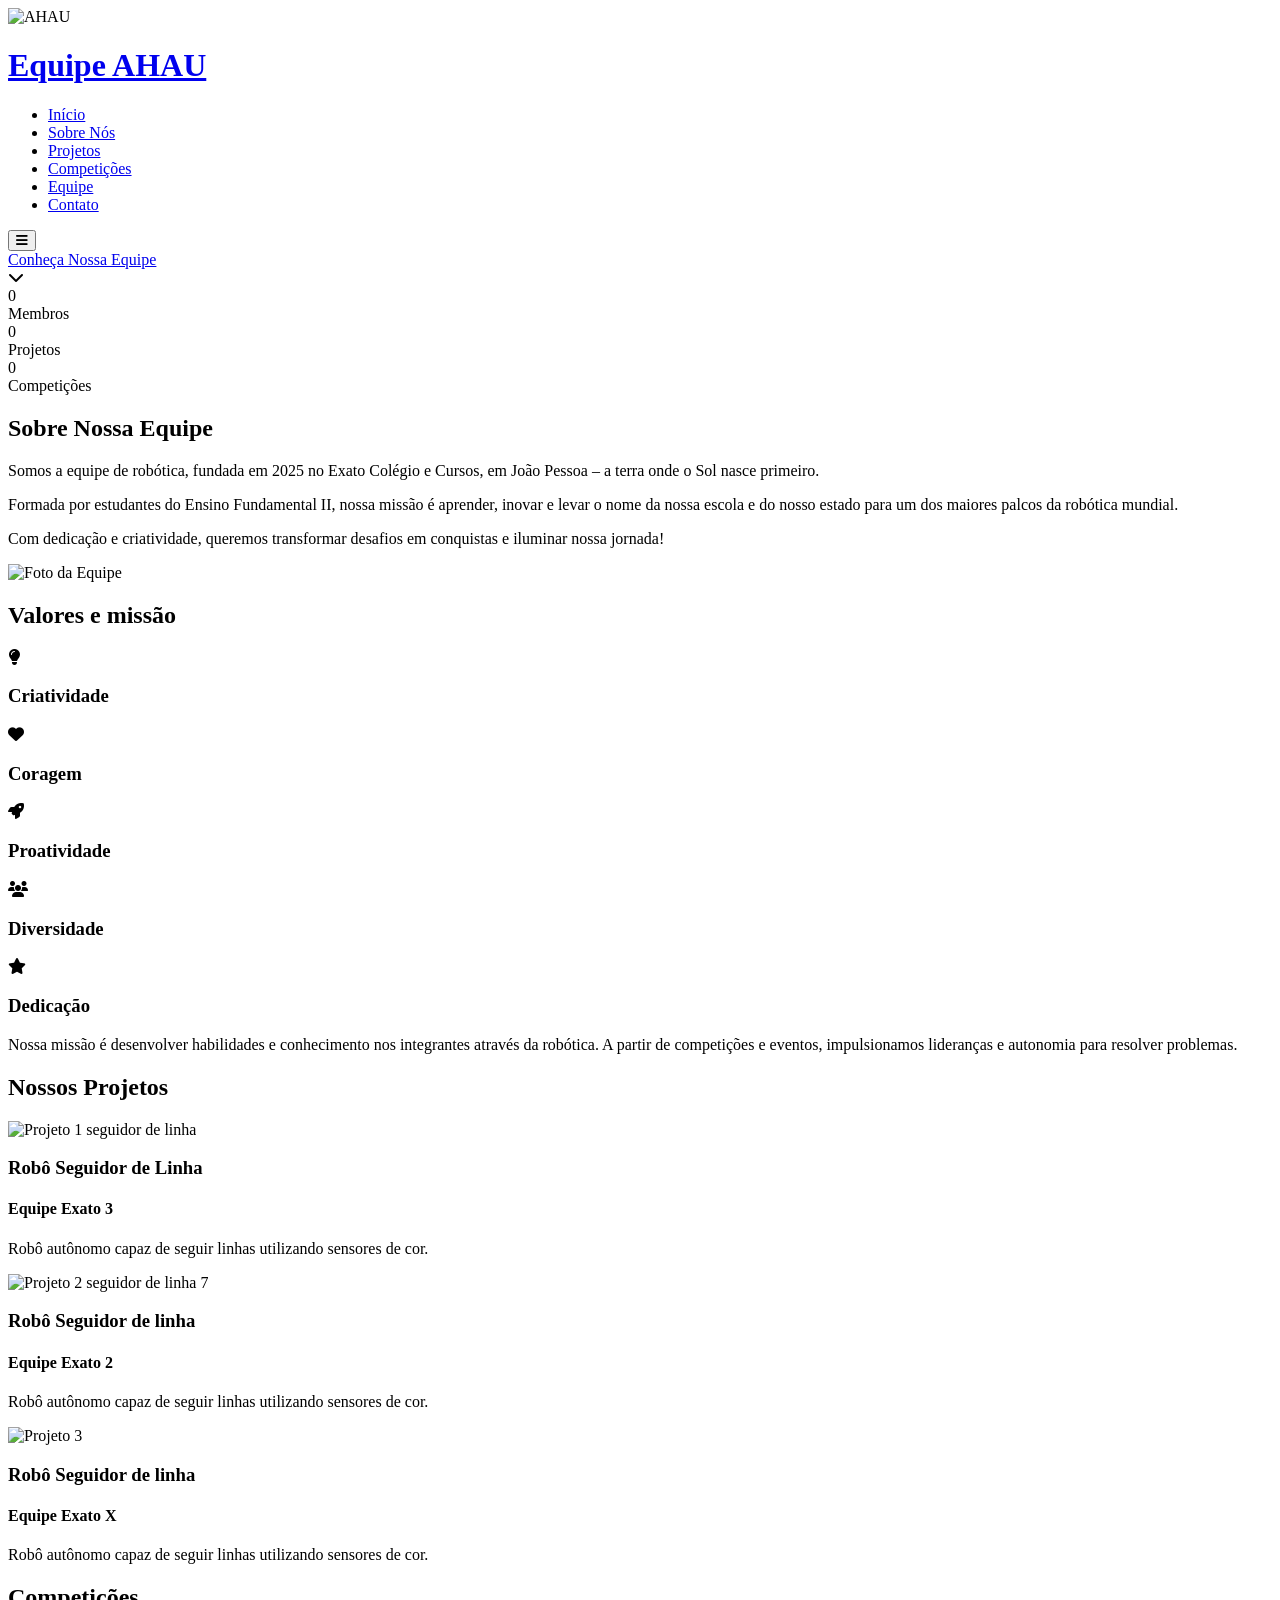
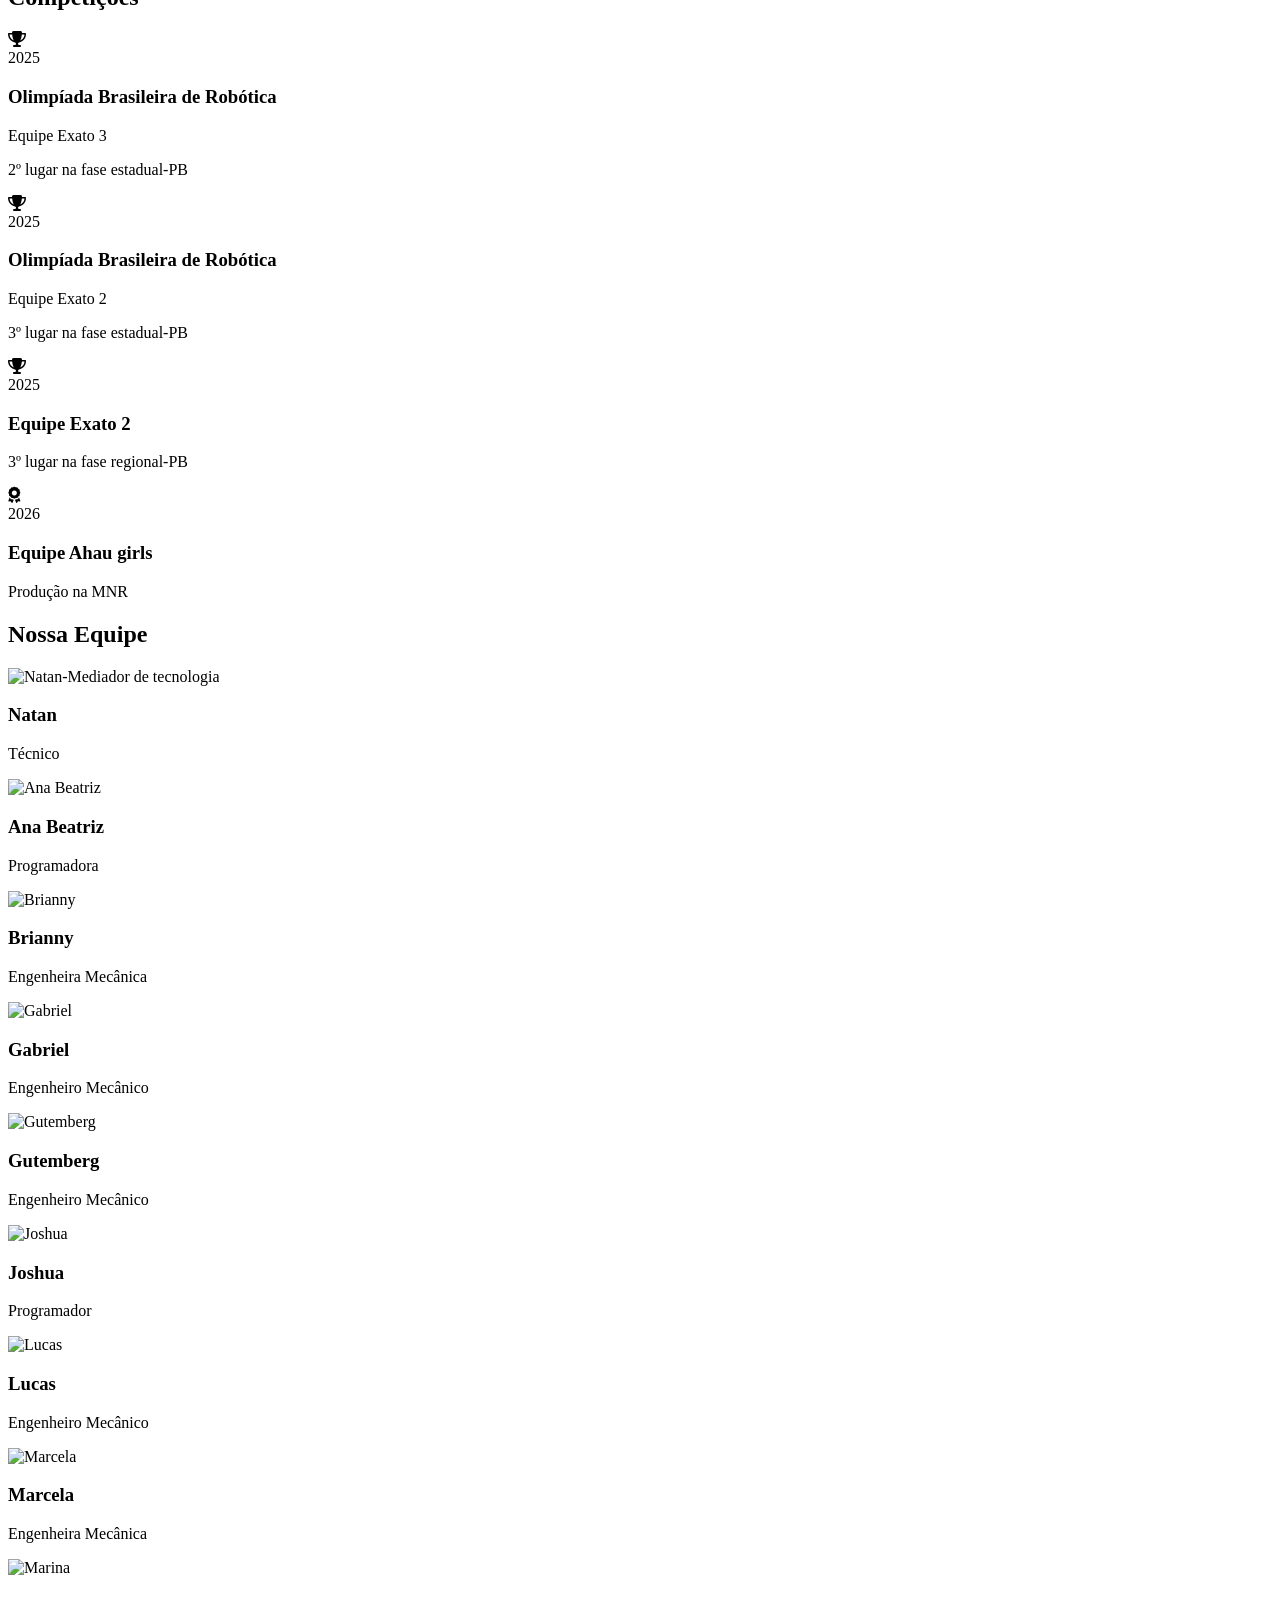
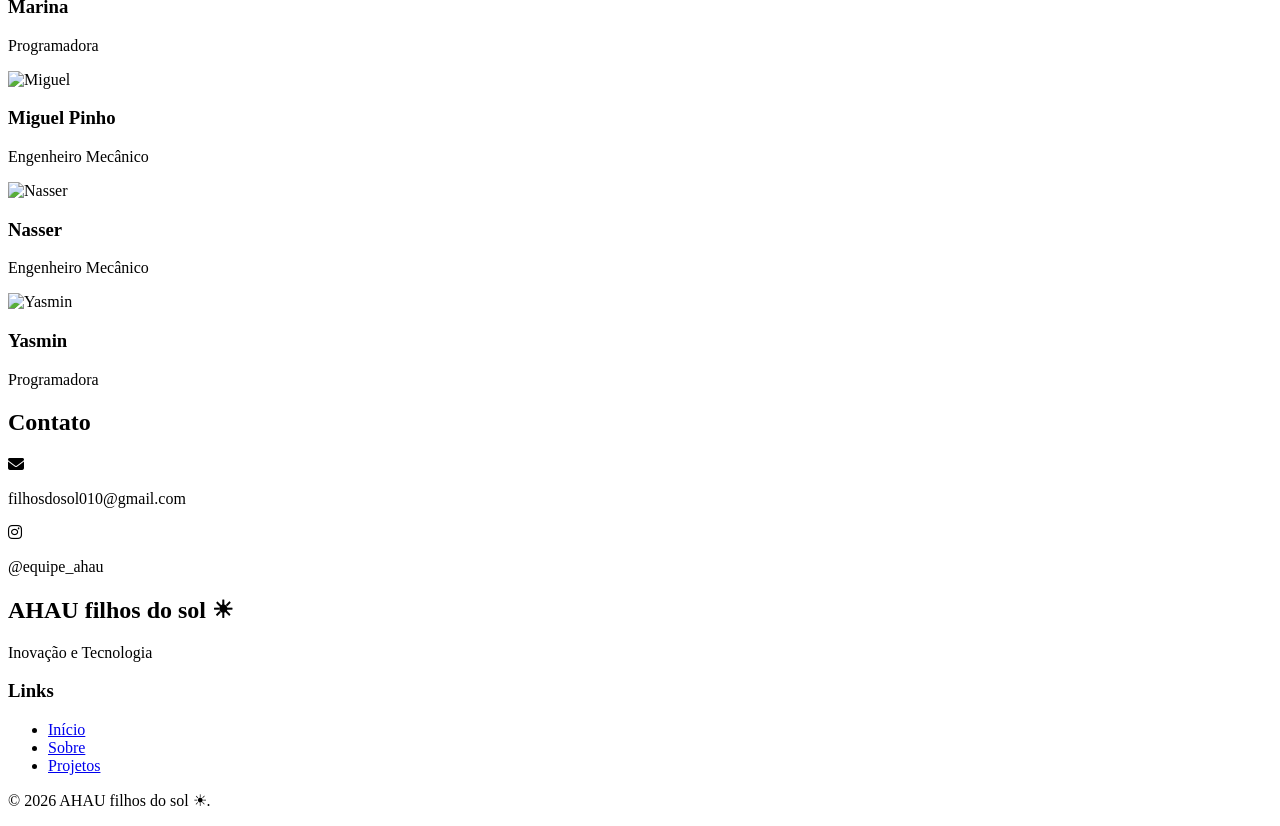
==== index.html @ 0279ead6 "Add files via upload" ====
<!DOCTYPE html>
<html lang="pt-br">
<head>
  <meta charset="UTF-8">
  <meta name="viewport" content="width=device-width, initial-scale=1.0">
  <title>Equipe AHAU</title>
  <link rel="stylesheet" href="https://cdnjs.cloudflare.com/ajax/libs/font-awesome/6.5.2/css/all.min.css">
  <link rel="stylesheet" href="../css/style.css">
</head>
<div class="intro">

    <div class="glow"></div>

    <img src="assets/ahau-logo.png" class="logo" alt="AHAU">

</div>
<body>
  <header class="header">
    <div class="container header-container">
      <a href="#home" class="logo">
        <h1>Equipe AHAU</h1>
      </a>
      <nav class="nav">
        <ul class="nav-list">
          <li><a href="#home" class="nav-link active">Início</a></li>
          <li><a href="#about" class="nav-link">Sobre Nós</a></li>
          <li><a href="#projects" class="nav-link">Projetos</a></li>
          <li><a href="#competitions" class="nav-link">Competições</a></li>
          <li><a href="#team" class="nav-link">Equipe</a></li>
          <li><a href="#contact" class="nav-link">Contato</a></li>
        </ul>
      </nav>
      <button class="menu-toggle" aria-label="Toggle menu">
        <i class="fas fa-bars"></i>
      </button>
    </div>
  </header>

  <section id="home" class="hero">
    <div class="container">
      <div class="hero-content">
        <a href="#about" class="btn btn-primary hero-btn">Conheça Nossa Equipe</a>
      </div>
    </div>
    <div class="scroll-indicator">
      <i class="fas fa-chevron-down"></i>
    </div>
  </section>

  <!-- Stats Section -->
  <section id="stats" class="stats">
    <div class="container">
      <div class="stats-grid">
        <div class="stat-item">
          <div class="stat-number" data-target="12">0</div>
          <div class="stat-label">Membros</div>
        </div>
        <div class="stat-item">
          <div class="stat-number" data-target="3">0</div>
          <div class="stat-label">Projetos</div>
        </div>
        <div class="stat-item">
          <div class="stat-number" data-target="4">0</div>
          <div class="stat-label">Competições</div>
        </div>
      </div>
    </div>
  </section>

  <section id="about" class="about">
    <div class="container">
      <h2 class="section-title">Sobre Nossa Equipe</h2>
      <div class="about-content">
        <div class="about-text">
          <p>Somos a equipe de robótica, fundada em 2025 no Exato Colégio e Cursos, em João Pessoa – a terra onde o Sol nasce primeiro.</p>
          <p>Formada por estudantes do Ensino Fundamental II, nossa missão é aprender, inovar e levar o nome da nossa escola e do nosso estado para um dos maiores palcos da robótica mundial.</p>
          <p>Com dedicação e criatividade, queremos transformar desafios em conquistas e iluminar nossa jornada!</p>
        </div>
        <div class="about-image">
          <img src="https://i.postimg.cc/5NQMqbGV/DSC-0152.jpg" alt="Foto da Equipe" loading="lazy">
        </div>
      </div>
    </div>
  </section>

  <section id="values" class="values">
    <div class="container">
      <h2 class="section-title">Valores e missão</h2>
      <div class="values-grid">
        <div class="value-item">
          <div class="value-icon">
            <i class="fas fa-lightbulb"></i>
          </div>
          <h3>Criatividade</h3>
        </div>
        <div class="value-item">
          <div class="value-icon">
            <i class="fas fa-heart"></i>
          </div>
          <h3>Coragem</h3>
        </div>
        <div class="value-item">
          <div class="value-icon">
            <i class="fas fa-rocket"></i>
          </div>
          <h3>Proatividade</h3>
        </div>
        <div class="value-item">
          <div class="value-icon">
            <i class="fas fa-users"></i>
          </div>
          <h3>Diversidade</h3>
        </div>
        <div class="value-item">
          <div class="value-icon">
            <i class="fas fa-star"></i>
          </div>
          <h3>Dedicação</h3>
        </div>
      </div>
      <p class="mission-text">Nossa missão é desenvolver habilidades e conhecimento nos integrantes através da robótica. A partir de competições e eventos, impulsionamos lideranças e autonomia para resolver problemas.</p>
    </div>
  </section>

  <section id="projects" class="projects">
    <div class="container">
      <h2 class="section-title">Nossos Projetos</h2>
      <div class="projects-grid">
        <div class="project-card">
          <div class="project-image">
            <img src="https://i.postimg.cc/SsVkbH14/DSC-0808.jpg" alt="Projeto 1 seguidor de linha" loading="lazy">
          </div>
          <div class="project-info">
            <h3>Robô Seguidor de Linha</h3>
            <h4>Equipe Exato 3</h4>
            <p>Robô autônomo capaz de seguir linhas utilizando sensores de cor.</p>
          </div>
        </div>
        <div class="project-card">
          <div class="project-image">
            <img src="https://i.postimg.cc/prhWQqkx/Whats-App-Image-2025-09-30-at-18-57-29.jpg" alt="Projeto 2 seguidor de linha 7" loading="lazy">
          </div>
          <div class="project-info">
            <h3>Robô Seguidor de linha</h3>
            <h4>Equipe Exato 2</h4>
            <p>Robô autônomo capaz de seguir linhas utilizando sensores de cor.</p>
          </div>
        </div>
        <div class="project-card">
          <div class="project-image">
            <img src="https://i.postimg.cc/cCHKpRmh/Whats-App-Image-2025-09-30-at-19-12-15.jpg" alt="Projeto 3" loading="lazy">
          </div>
          <div class="project-info">
            <h3>Robô Seguidor de linha</h3>
            <h4>Equipe Exato X</h4>
            <p>Robô autônomo capaz de seguir linhas utilizando sensores de cor.</p>
          </div>
        </div>
      </div>
    </div>
  </section>

  <section id="competitions" class="competitions">
    <div class="container">
      <h2 class="section-title">Competições</h2>
      <div class="competitions-grid">
        <div class="competition-card">
          <div class="competition-icon">
            <i class="fas fa-trophy"></i>
          </div>
          <div class="competition-info">
            <div class="competition-date">2025</div>
            <h3>Olimpíada Brasileira de Robótica</h3>
            <p>Equipe Exato 3</p>
            <p>2º lugar na fase estadual-PB</p>
          </div>
        </div>
        <div class="competition-card">
          <div class="competition-icon">
            <i class="fas fa-trophy"></i>
          </div>
          <div class="competition-info">
            <div class="competition-date">2025</div>
            <h3>Olimpíada Brasileira de Robótica</h3>
            <p>Equipe Exato 2</p>
            <p>3º lugar na fase estadual-PB</p>
          </div>
        </div>
        <div class="competition-card">
          <div class="competition-icon">
            <i class="fas fa-trophy"></i>
          </div>
          <div class="competition-info">
            <div class="competition-date">2025</div>
            <h3>Equipe Exato 2</h3>
            <p>3º lugar na fase regional-PB</p>
          </div>
        </div>
        <div class="competition-card">
          <div class="competition-icon">
            <i class="fas fa-award"></i>
          </div>
          <div class="competition-info">
            <div class="competition-date">2026</div>
            <h3>Equipe Ahau girls</h3>
            <p>Produção na MNR</p>
          </div>
        </div>
      </div>
    </div>
  </section>

  <section id="team" class="team">
    <div class="container">
      <h2 class="section-title">Nossa Equipe</h2>
      <div class="team-grid">
        <div class="team-member">
          <div class="member-photo">
            <img src="https://i.postimg.cc/nczNCXr4/DSC-0803.jpg" alt="Natan-Mediador de tecnologia" loading="lazy">
          </div>
          <h3>Natan</h3>
          <p>Técnico</p>
        </div>
        <div class="team-member">
          <div class="member-photo">
            <img src="https://i.postimg.cc/Pqwsd3yn/DSC-0220.jpg" alt="Ana Beatriz" loading="lazy">
          </div>
          <h3>Ana Beatriz</h3>
          <p>Programadora</p>
        </div>
        <div class="team-member">
          <div class="member-photo">
            <img src="https://i.postimg.cc/g0yt6V26/DSC-0210.jpg" alt="Brianny" loading="lazy">
          </div>
          <h3>Brianny</h3>
          <p>Engenheira Mecânica</p>
        </div>
        <div class="team-member">
          <div class="member-photo">
            <img src="https://i.postimg.cc/dQG8nHjp/DSC-0242.jpg" alt="Gabriel" loading="lazy">
          </div>
          <h3>Gabriel</h3>
          <p>Engenheiro Mecânico</p>
        </div>
        <div class="team-member">
          <div class="member-photo">
            <img src="https://i.postimg.cc/sgwjzhps/DSC-0229.jpg" alt="Gutemberg" loading="lazy">
          </div>
          <h3>Gutemberg</h3>
          <p>Engenheiro Mecânico</p>
        </div>
        <div class="team-member">
          <div class="member-photo">
            <img src="https://i.postimg.cc/MTCMBFKW/DSC-0234.jpg" alt="Joshua" loading="lazy">
          </div>
          <h3>Joshua</h3>
          <p>Programador</p>
        </div>
        <div class="team-member">
          <div class="member-photo">
            <img src="https://i.postimg.cc/mZSFXRj9/DSC-0237.jpg" alt="Lucas" loading="lazy">
          </div>
          <h3>Lucas</h3>
          <p>Engenheiro Mecânico</p>
        </div>
        <div class="team-member">
          <div class="member-photo">
            <img src="https://i.postimg.cc/0jtf65GJ/DSC-0218.jpg" alt="Marcela" loading="lazy">
          </div>
          <h3>Marcela</h3>
          <p>Engenheira Mecânica</p>
        </div>
        <div class="team-member">
          <div class="member-photo">
            <img src="https://i.postimg.cc/kgYFgSpq/DSC-0214.jpg" alt="Marina" loading="lazy">
          </div>
          <h3>Marina</h3>
          <p>Programadora</p>
        </div>
        <div class="team-member">
          <div class="member-photo">
            <img src="https://i.postimg.cc/G2QDmcvw/DSC-0226.jpg" alt="Miguel" loading="lazy">
          </div>
          <h3>Miguel Pinho</h3>
          <p>Engenheiro Mecânico</p>
        </div>
        <div class="team-member">
          <div class="member-photo">
            <img src="https://i.postimg.cc/D0g6nMGw/DSC-0245.jpg" alt="Nasser" loading="lazy">
          </div>
          <h3>Nasser</h3>
          <p>Engenheiro Mecânico</p>
        </div>
        <div class="team-member">
          <div class="member-photo">
            <img src="https://i.postimg.cc/G2hf2m6v/DSC-0247.jpg" alt="Yasmin" loading="lazy">
          </div>
          <h3>Yasmin</h3>
          <p>Programadora</p>
        </div>
      </div>
    </div>
  </section>

  <section id="contact" class="contact">
    <div class="container">
      <h2 class="section-title">Contato</h2>
      <div class="contact-content">
        <div class="contact-info">
          <div class="contact-item">
            <i class="fas fa-envelope"></i>
            <p>filhosdosol010@gmail.com</p>
          </div>
          <div class="contact-item">
            <i class="fa-brands fa-instagram"></i>
            <p>@equipe_ahau</p>
          </div>
        </div>
      </div>
    </div>
  </section>

  <footer class="footer">
    <div class="container">
      <div class="footer-content">
        <div class="footer-logo">
          <h2>AHAU filhos do sol ☀</h2>
          <p>Inovação e Tecnologia</p>
        </div>
        <div class="footer-links">
          <h3>Links</h3>
          <ul>
            <li><a href="#home">Início</a></li>
            <li><a href="#about">Sobre</a></li>
            <li><a href="#projects">Projetos</a></li>
          </ul>
        </div>
      </div>
      <div class="footer-bottom">
        <p>&copy; 2026 AHAU filhos do sol ☀.</p>
      </div>
    </div>
  </footer>

  <div class="cursor-sol" id="custom-cursor"></div>
  
  <script src="../js/script.js"></script>
</body>
</html>
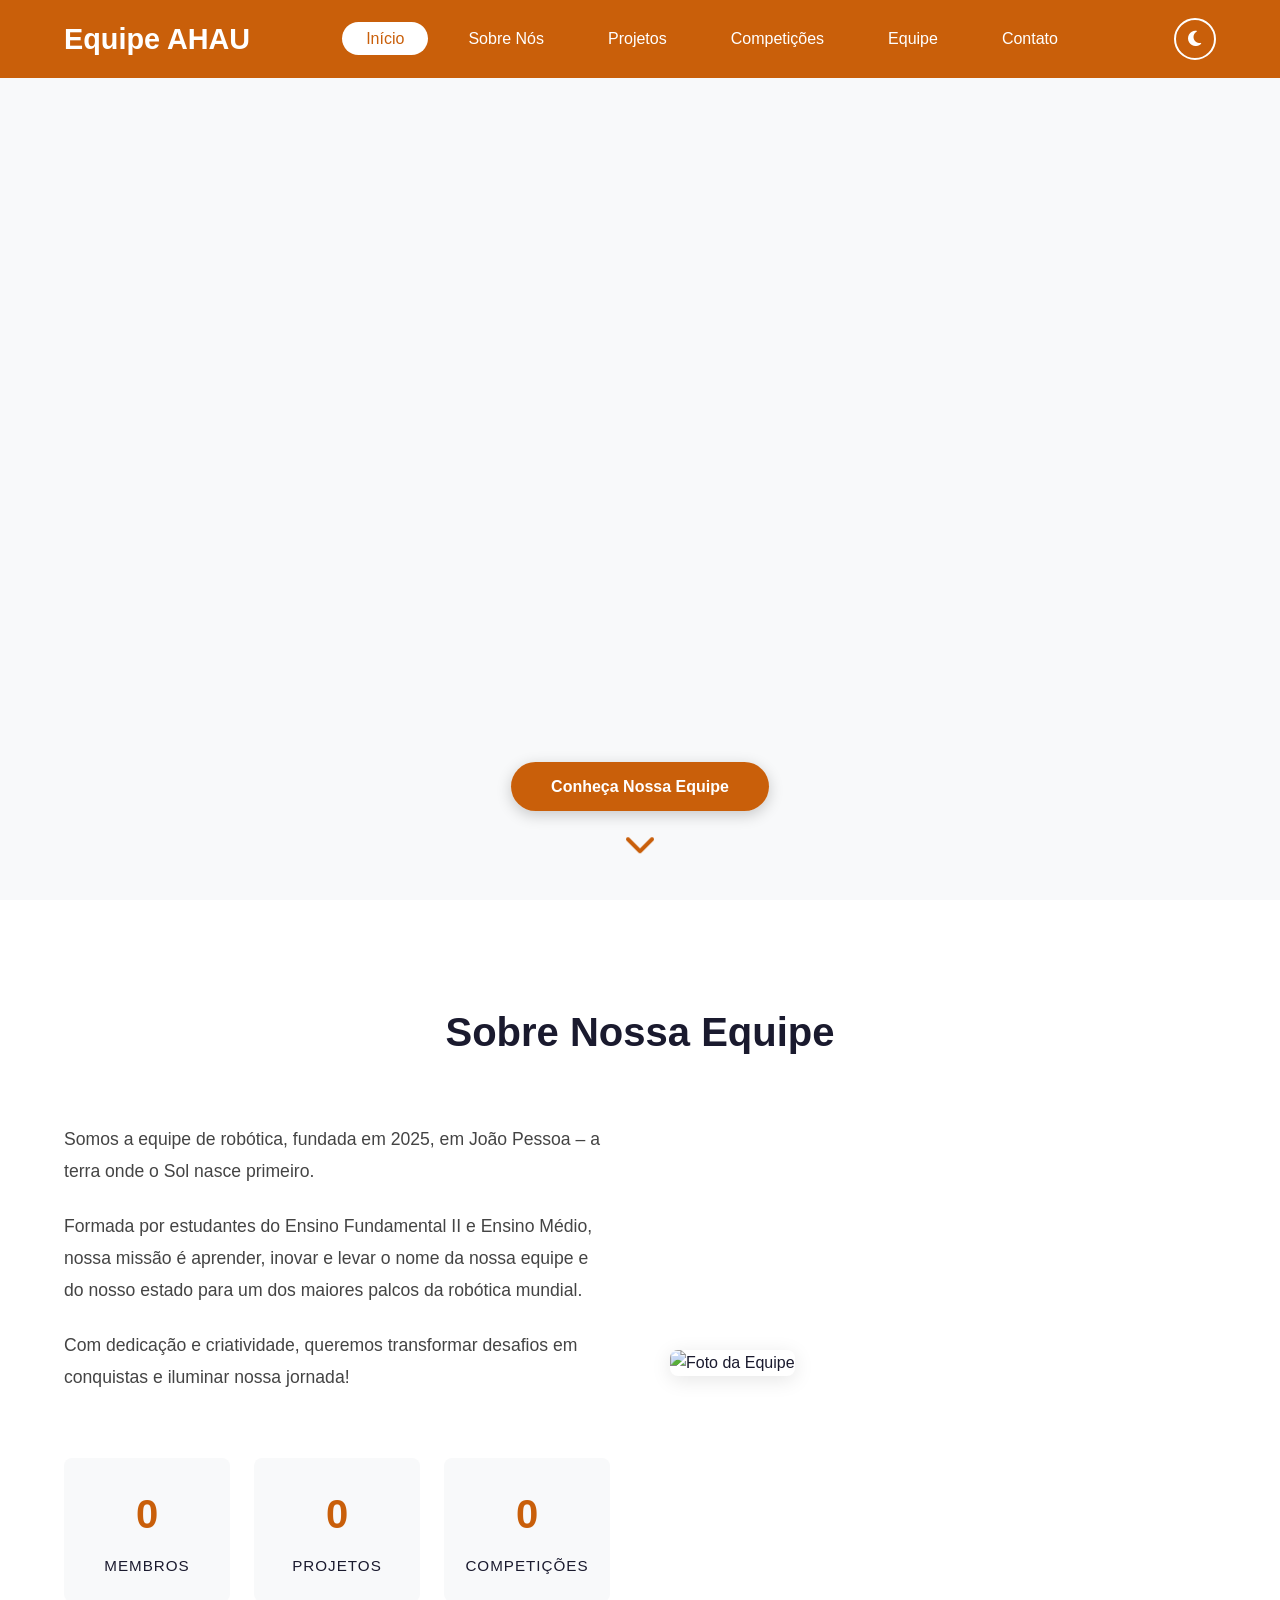
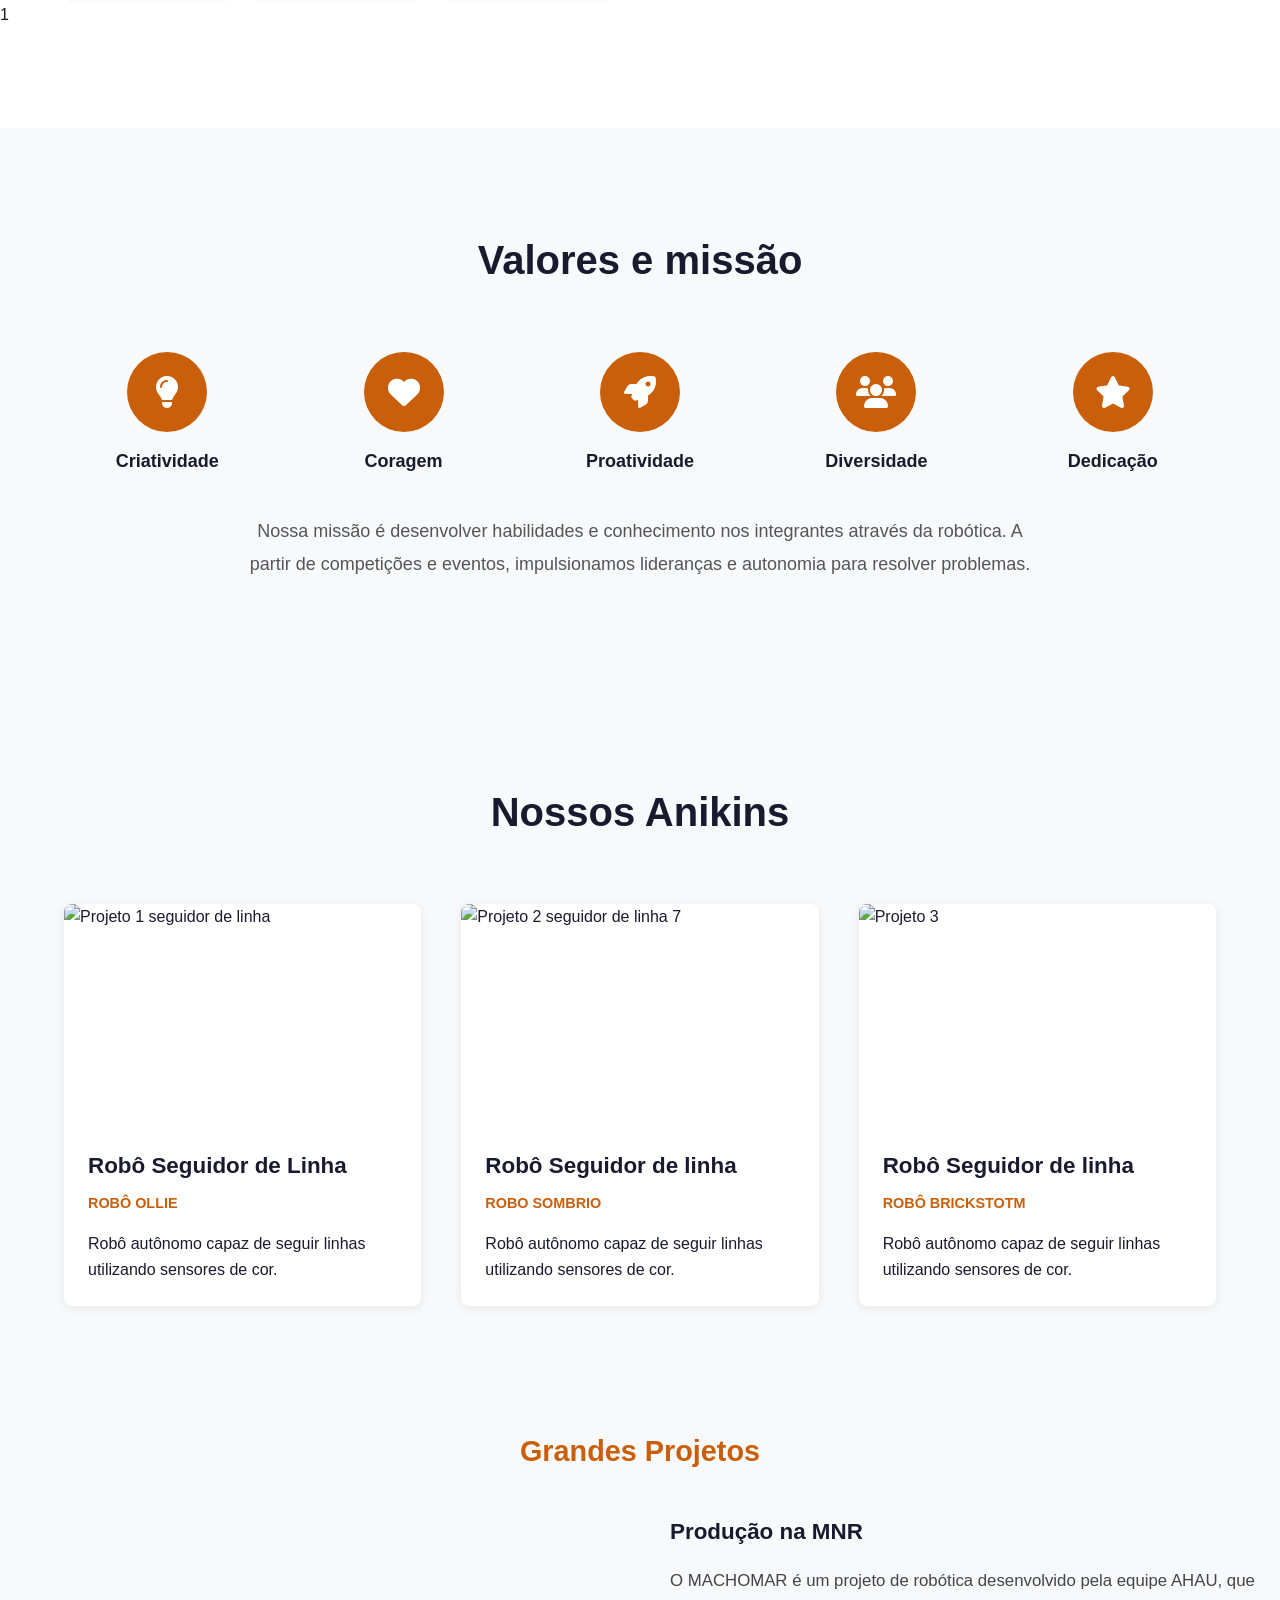
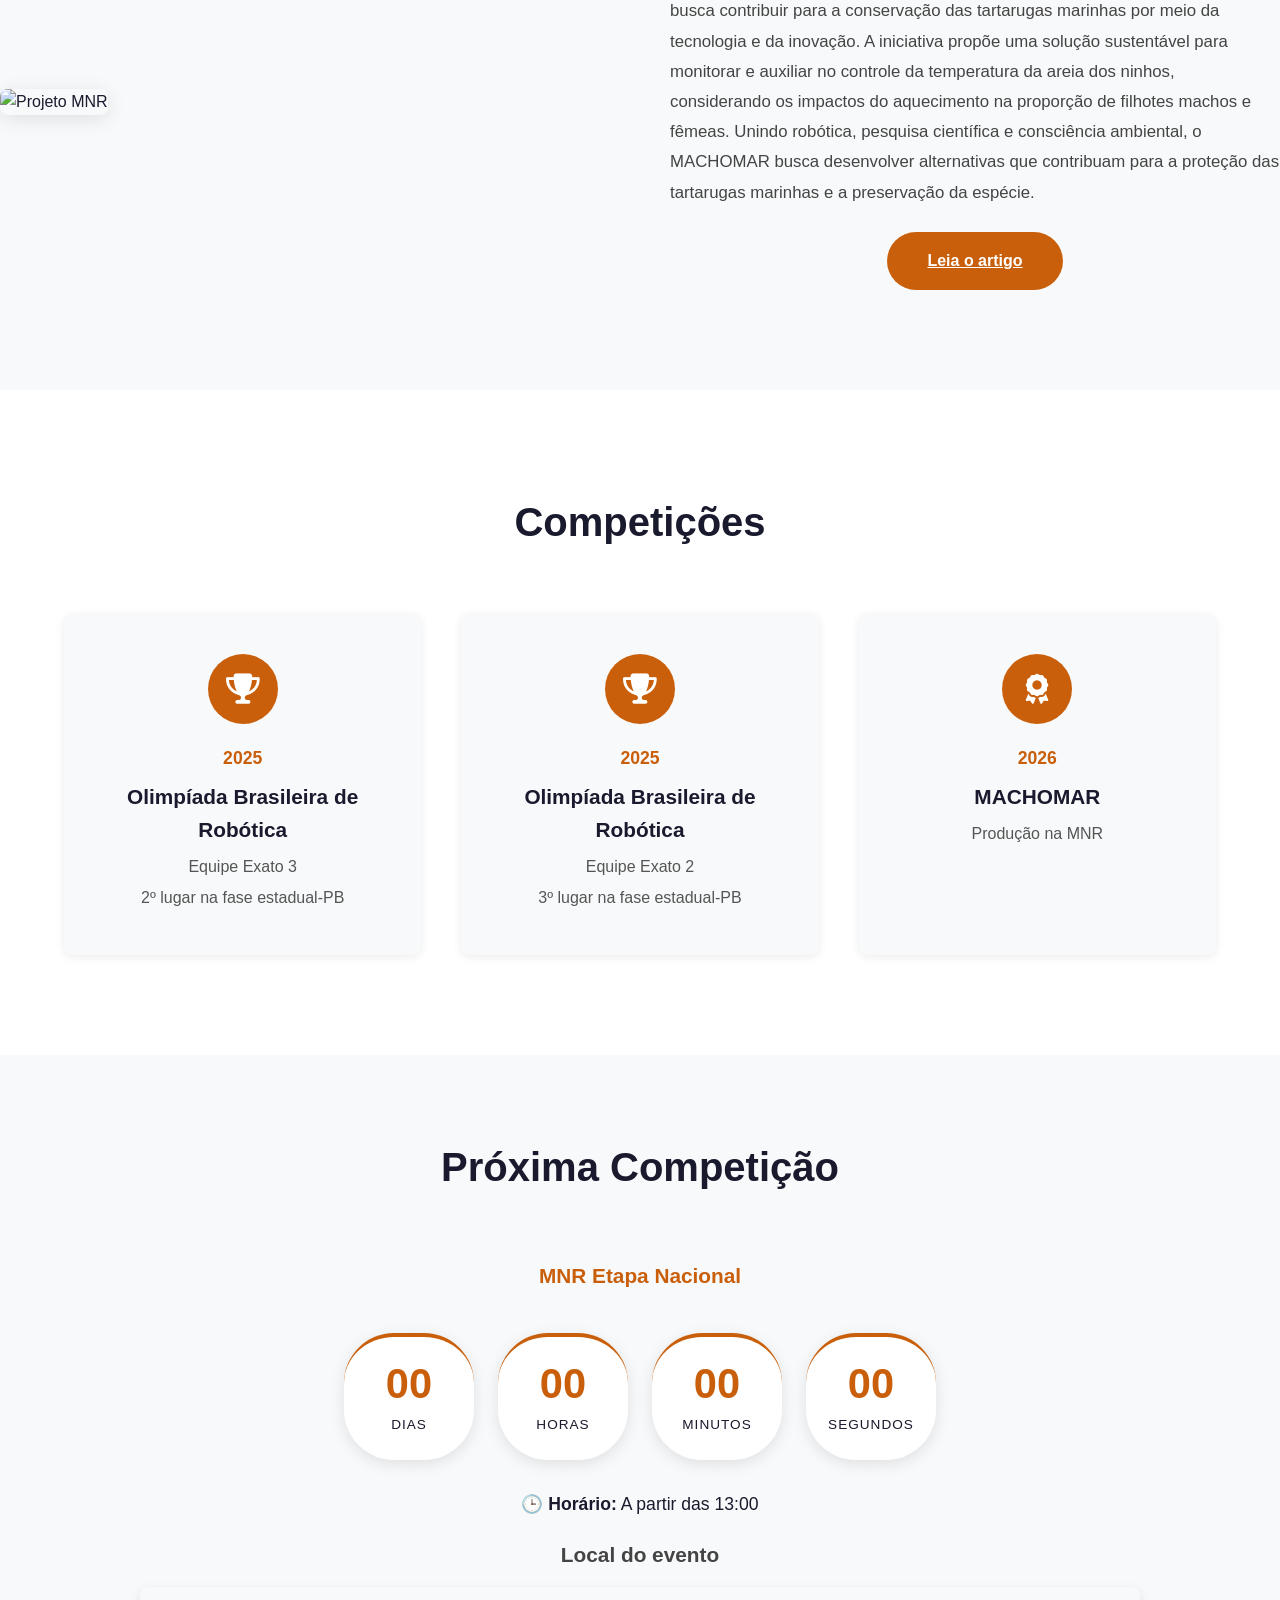
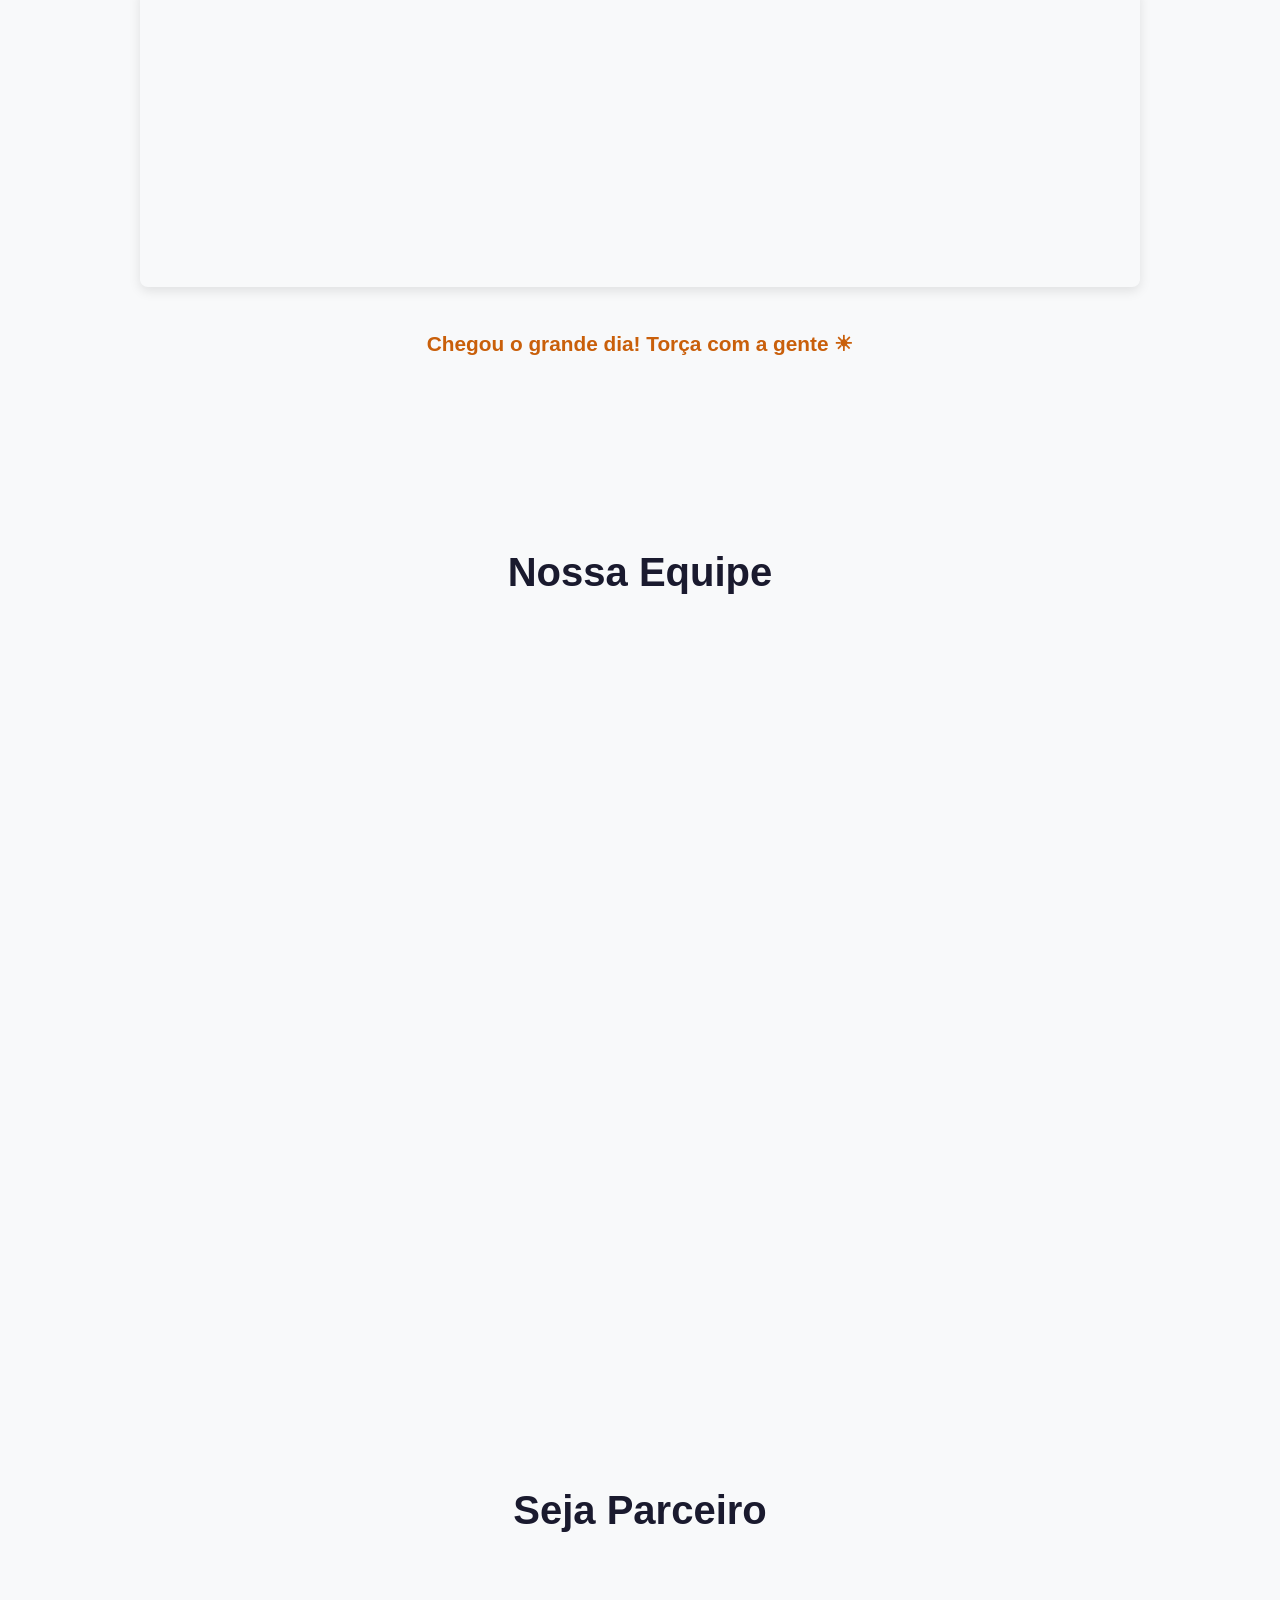
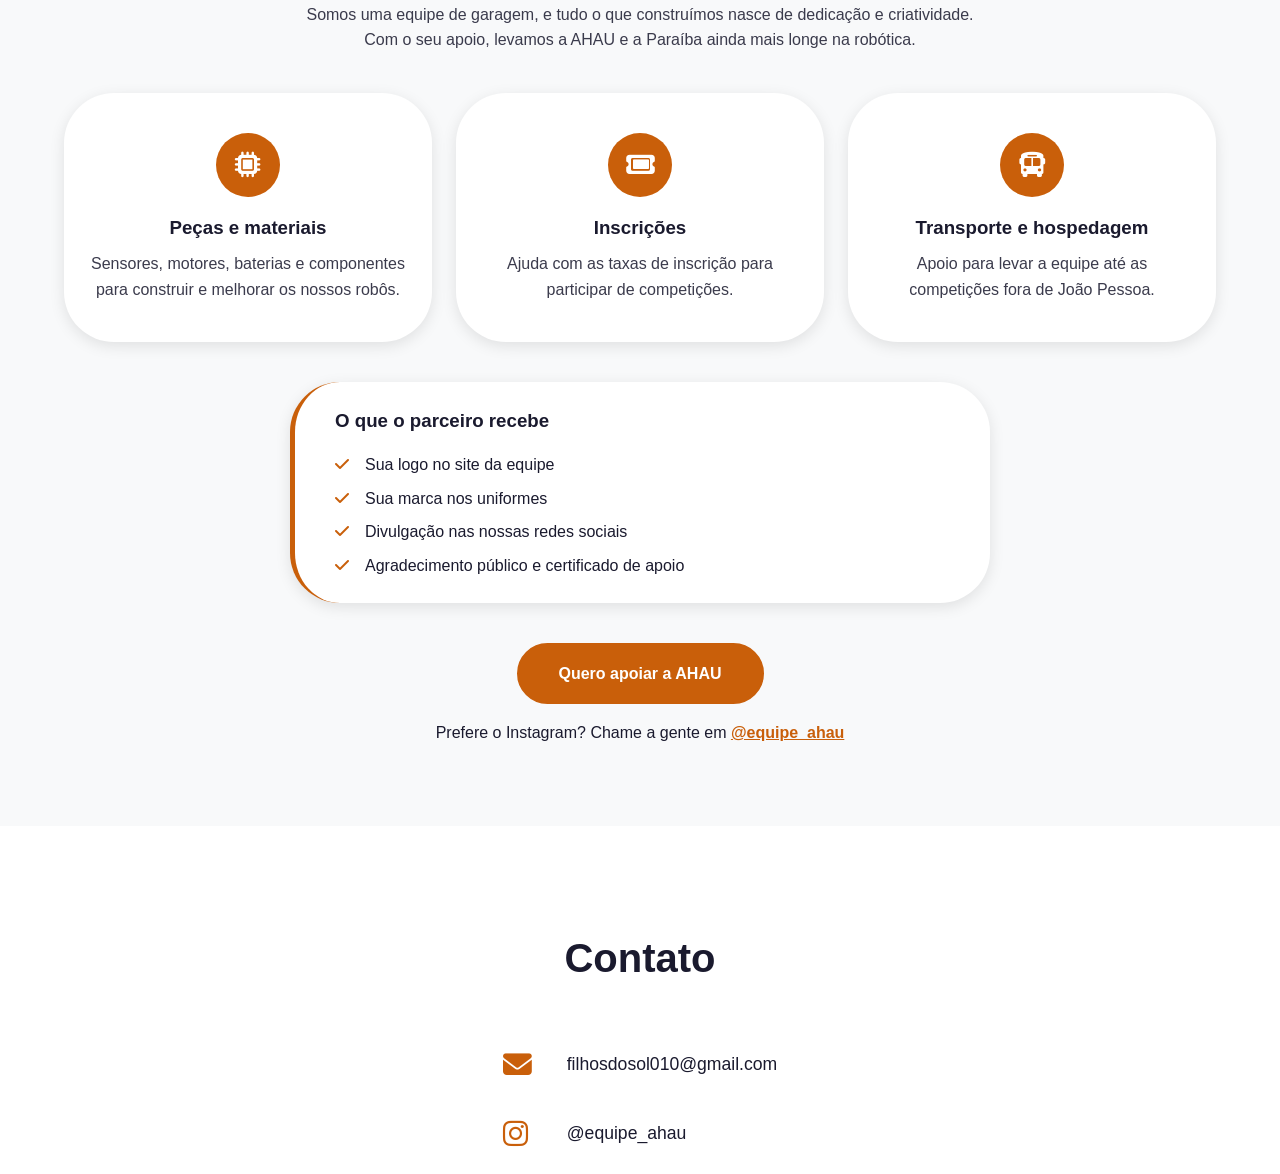
==== commit 928f99fa: "Resolve error causing issue (6ae565198522806bb63bf80f)" ====
--- a/index.html
+++ b/index.html
@@ -3,347 +3,15 @@
 <head>
   <meta charset="UTF-8">
   <meta name="viewport" content="width=device-width, initial-scale=1.0">
+  <meta http-equiv="refresh" content="0; url=html/index.html">
   <title>Equipe AHAU</title>
-  <link rel="stylesheet" href="https://cdnjs.cloudflare.com/ajax/libs/font-awesome/6.5.2/css/all.min.css">
-  <link rel="stylesheet" href="../css/style.css">
+
+  <meta property="og:type" content="website">
+  <meta property="og:title" content="Equipe AHAU - Filhos do Sol">
+  <meta property="og:description" content="Equipe de robótica de João Pessoa, na Paraíba. Conheça nossos robôs, competições e seja parceiro.">
+  <meta property="og:image" content="https://i.postimg.cc/g2VD6d10/IMG-20260915-WA0085.jpg">
 </head>
-<div class="intro">
-
-    <div class="glow"></div>
-
-    <img src="assets/ahau-logo.png" class="logo" alt="AHAU">
-
-</div>
 <body>
-  <header class="header">
-    <div class="container header-container">
-      <a href="#home" class="logo">
-        <h1>Equipe AHAU</h1>
-      </a>
-      <nav class="nav">
-        <ul class="nav-list">
-          <li><a href="#home" class="nav-link active">Início</a></li>
-          <li><a href="#about" class="nav-link">Sobre Nós</a></li>
-          <li><a href="#projects" class="nav-link">Projetos</a></li>
-          <li><a href="#competitions" class="nav-link">Competições</a></li>
-          <li><a href="#team" class="nav-link">Equipe</a></li>
-          <li><a href="#contact" class="nav-link">Contato</a></li>
-        </ul>
-      </nav>
-      <button class="menu-toggle" aria-label="Toggle menu">
-        <i class="fas fa-bars"></i>
-      </button>
-    </div>
-  </header>
-
-  <section id="home" class="hero">
-    <div class="container">
-      <div class="hero-content">
-        <a href="#about" class="btn btn-primary hero-btn">Conheça Nossa Equipe</a>
-      </div>
-    </div>
-    <div class="scroll-indicator">
-      <i class="fas fa-chevron-down"></i>
-    </div>
-  </section>
-
-  <!-- Stats Section -->
-  <section id="stats" class="stats">
-    <div class="container">
-      <div class="stats-grid">
-        <div class="stat-item">
-          <div class="stat-number" data-target="12">0</div>
-          <div class="stat-label">Membros</div>
-        </div>
-        <div class="stat-item">
-          <div class="stat-number" data-target="3">0</div>
-          <div class="stat-label">Projetos</div>
-        </div>
-        <div class="stat-item">
-          <div class="stat-number" data-target="4">0</div>
-          <div class="stat-label">Competições</div>
-        </div>
-      </div>
-    </div>
-  </section>
-
-  <section id="about" class="about">
-    <div class="container">
-      <h2 class="section-title">Sobre Nossa Equipe</h2>
-      <div class="about-content">
-        <div class="about-text">
-          <p>Somos a equipe de robótica, fundada em 2025 no Exato Colégio e Cursos, em João Pessoa – a terra onde o Sol nasce primeiro.</p>
-          <p>Formada por estudantes do Ensino Fundamental II, nossa missão é aprender, inovar e levar o nome da nossa escola e do nosso estado para um dos maiores palcos da robótica mundial.</p>
-          <p>Com dedicação e criatividade, queremos transformar desafios em conquistas e iluminar nossa jornada!</p>
-        </div>
-        <div class="about-image">
-          <img src="https://i.postimg.cc/5NQMqbGV/DSC-0152.jpg" alt="Foto da Equipe" loading="lazy">
-        </div>
-      </div>
-    </div>
-  </section>
-
-  <section id="values" class="values">
-    <div class="container">
-      <h2 class="section-title">Valores e missão</h2>
-      <div class="values-grid">
-        <div class="value-item">
-          <div class="value-icon">
-            <i class="fas fa-lightbulb"></i>
-          </div>
-          <h3>Criatividade</h3>
-        </div>
-        <div class="value-item">
-          <div class="value-icon">
-            <i class="fas fa-heart"></i>
-          </div>
-          <h3>Coragem</h3>
-        </div>
-        <div class="value-item">
-          <div class="value-icon">
-            <i class="fas fa-rocket"></i>
-          </div>
-          <h3>Proatividade</h3>
-        </div>
-        <div class="value-item">
-          <div class="value-icon">
-            <i class="fas fa-users"></i>
-          </div>
-          <h3>Diversidade</h3>
-        </div>
-        <div class="value-item">
-          <div class="value-icon">
-            <i class="fas fa-star"></i>
-          </div>
-          <h3>Dedicação</h3>
-        </div>
-      </div>
-      <p class="mission-text">Nossa missão é desenvolver habilidades e conhecimento nos integrantes através da robótica. A partir de competições e eventos, impulsionamos lideranças e autonomia para resolver problemas.</p>
-    </div>
-  </section>
-
-  <section id="projects" class="projects">
-    <div class="container">
-      <h2 class="section-title">Nossos Projetos</h2>
-      <div class="projects-grid">
-        <div class="project-card">
-          <div class="project-image">
-            <img src="https://i.postimg.cc/SsVkbH14/DSC-0808.jpg" alt="Projeto 1 seguidor de linha" loading="lazy">
-          </div>
-          <div class="project-info">
-            <h3>Robô Seguidor de Linha</h3>
-            <h4>Equipe Exato 3</h4>
-            <p>Robô autônomo capaz de seguir linhas utilizando sensores de cor.</p>
-          </div>
-        </div>
-        <div class="project-card">
-          <div class="project-image">
-            <img src="https://i.postimg.cc/prhWQqkx/Whats-App-Image-2025-09-30-at-18-57-29.jpg" alt="Projeto 2 seguidor de linha 7" loading="lazy">
-          </div>
-          <div class="project-info">
-            <h3>Robô Seguidor de linha</h3>
-            <h4>Equipe Exato 2</h4>
-            <p>Robô autônomo capaz de seguir linhas utilizando sensores de cor.</p>
-          </div>
-        </div>
-        <div class="project-card">
-          <div class="project-image">
-            <img src="https://i.postimg.cc/cCHKpRmh/Whats-App-Image-2025-09-30-at-19-12-15.jpg" alt="Projeto 3" loading="lazy">
-          </div>
-          <div class="project-info">
-            <h3>Robô Seguidor de linha</h3>
-            <h4>Equipe Exato X</h4>
-            <p>Robô autônomo capaz de seguir linhas utilizando sensores de cor.</p>
-          </div>
-        </div>
-      </div>
-    </div>
-  </section>
-
-  <section id="competitions" class="competitions">
-    <div class="container">
-      <h2 class="section-title">Competições</h2>
-      <div class="competitions-grid">
-        <div class="competition-card">
-          <div class="competition-icon">
-            <i class="fas fa-trophy"></i>
-          </div>
-          <div class="competition-info">
-            <div class="competition-date">2025</div>
-            <h3>Olimpíada Brasileira de Robótica</h3>
-            <p>Equipe Exato 3</p>
-            <p>2º lugar na fase estadual-PB</p>
-          </div>
-        </div>
-        <div class="competition-card">
-          <div class="competition-icon">
-            <i class="fas fa-trophy"></i>
-          </div>
-          <div class="competition-info">
-            <div class="competition-date">2025</div>
-            <h3>Olimpíada Brasileira de Robótica</h3>
-            <p>Equipe Exato 2</p>
-            <p>3º lugar na fase estadual-PB</p>
-          </div>
-        </div>
-        <div class="competition-card">
-          <div class="competition-icon">
-            <i class="fas fa-trophy"></i>
-          </div>
-          <div class="competition-info">
-            <div class="competition-date">2025</div>
-            <h3>Equipe Exato 2</h3>
-            <p>3º lugar na fase regional-PB</p>
-          </div>
-        </div>
-        <div class="competition-card">
-          <div class="competition-icon">
-            <i class="fas fa-award"></i>
-          </div>
-          <div class="competition-info">
-            <div class="competition-date">2026</div>
-            <h3>Equipe Ahau girls</h3>
-            <p>Produção na MNR</p>
-          </div>
-        </div>
-      </div>
-    </div>
-  </section>
-
-  <section id="team" class="team">
-    <div class="container">
-      <h2 class="section-title">Nossa Equipe</h2>
-      <div class="team-grid">
-        <div class="team-member">
-          <div class="member-photo">
-            <img src="https://i.postimg.cc/nczNCXr4/DSC-0803.jpg" alt="Natan-Mediador de tecnologia" loading="lazy">
-          </div>
-          <h3>Natan</h3>
-          <p>Técnico</p>
-        </div>
-        <div class="team-member">
-          <div class="member-photo">
-            <img src="https://i.postimg.cc/Pqwsd3yn/DSC-0220.jpg" alt="Ana Beatriz" loading="lazy">
-          </div>
-          <h3>Ana Beatriz</h3>
-          <p>Programadora</p>
-        </div>
-        <div class="team-member">
-          <div class="member-photo">
-            <img src="https://i.postimg.cc/g0yt6V26/DSC-0210.jpg" alt="Brianny" loading="lazy">
-          </div>
-          <h3>Brianny</h3>
-          <p>Engenheira Mecânica</p>
-        </div>
-        <div class="team-member">
-          <div class="member-photo">
-            <img src="https://i.postimg.cc/dQG8nHjp/DSC-0242.jpg" alt="Gabriel" loading="lazy">
-          </div>
-          <h3>Gabriel</h3>
-          <p>Engenheiro Mecânico</p>
-        </div>
-        <div class="team-member">
-          <div class="member-photo">
-            <img src="https://i.postimg.cc/sgwjzhps/DSC-0229.jpg" alt="Gutemberg" loading="lazy">
-          </div>
-          <h3>Gutemberg</h3>
-          <p>Engenheiro Mecânico</p>
-        </div>
-        <div class="team-member">
-          <div class="member-photo">
-            <img src="https://i.postimg.cc/MTCMBFKW/DSC-0234.jpg" alt="Joshua" loading="lazy">
-          </div>
-          <h3>Joshua</h3>
-          <p>Programador</p>
-        </div>
-        <div class="team-member">
-          <div class="member-photo">
-            <img src="https://i.postimg.cc/mZSFXRj9/DSC-0237.jpg" alt="Lucas" loading="lazy">
-          </div>
-          <h3>Lucas</h3>
-          <p>Engenheiro Mecânico</p>
-        </div>
-        <div class="team-member">
-          <div class="member-photo">
-            <img src="https://i.postimg.cc/0jtf65GJ/DSC-0218.jpg" alt="Marcela" loading="lazy">
-          </div>
-          <h3>Marcela</h3>
-          <p>Engenheira Mecânica</p>
-        </div>
-        <div class="team-member">
-          <div class="member-photo">
-            <img src="https://i.postimg.cc/kgYFgSpq/DSC-0214.jpg" alt="Marina" loading="lazy">
-          </div>
-          <h3>Marina</h3>
-          <p>Programadora</p>
-        </div>
-        <div class="team-member">
-          <div class="member-photo">
-            <img src="https://i.postimg.cc/G2QDmcvw/DSC-0226.jpg" alt="Miguel" loading="lazy">
-          </div>
-          <h3>Miguel Pinho</h3>
-          <p>Engenheiro Mecânico</p>
-        </div>
-        <div class="team-member">
-          <div class="member-photo">
-            <img src="https://i.postimg.cc/D0g6nMGw/DSC-0245.jpg" alt="Nasser" loading="lazy">
-          </div>
-          <h3>Nasser</h3>
-          <p>Engenheiro Mecânico</p>
-        </div>
-        <div class="team-member">
-          <div class="member-photo">
-            <img src="https://i.postimg.cc/G2hf2m6v/DSC-0247.jpg" alt="Yasmin" loading="lazy">
-          </div>
-          <h3>Yasmin</h3>
-          <p>Programadora</p>
-        </div>
-      </div>
-    </div>
-  </section>
-
-  <section id="contact" class="contact">
-    <div class="container">
-      <h2 class="section-title">Contato</h2>
-      <div class="contact-content">
-        <div class="contact-info">
-          <div class="contact-item">
-            <i class="fas fa-envelope"></i>
-            <p>filhosdosol010@gmail.com</p>
-          </div>
-          <div class="contact-item">
-            <i class="fa-brands fa-instagram"></i>
-            <p>@equipe_ahau</p>
-          </div>
-        </div>
-      </div>
-    </div>
-  </section>
-
-  <footer class="footer">
-    <div class="container">
-      <div class="footer-content">
-        <div class="footer-logo">
-          <h2>AHAU filhos do sol ☀</h2>
-          <p>Inovação e Tecnologia</p>
-        </div>
-        <div class="footer-links">
-          <h3>Links</h3>
-          <ul>
-            <li><a href="#home">Início</a></li>
-            <li><a href="#about">Sobre</a></li>
-            <li><a href="#projects">Projetos</a></li>
-          </ul>
-        </div>
-      </div>
-      <div class="footer-bottom">
-        <p>&copy; 2026 AHAU filhos do sol ☀.</p>
-      </div>
-    </div>
-  </footer>
-
-  <div class="cursor-sol" id="custom-cursor"></div>
-  
-  <script src="../js/script.js"></script>
+  <p><a href="html/index.html">Abrir o site da Equipe AHAU</a></p>
 </body>
-</html>
+</html>
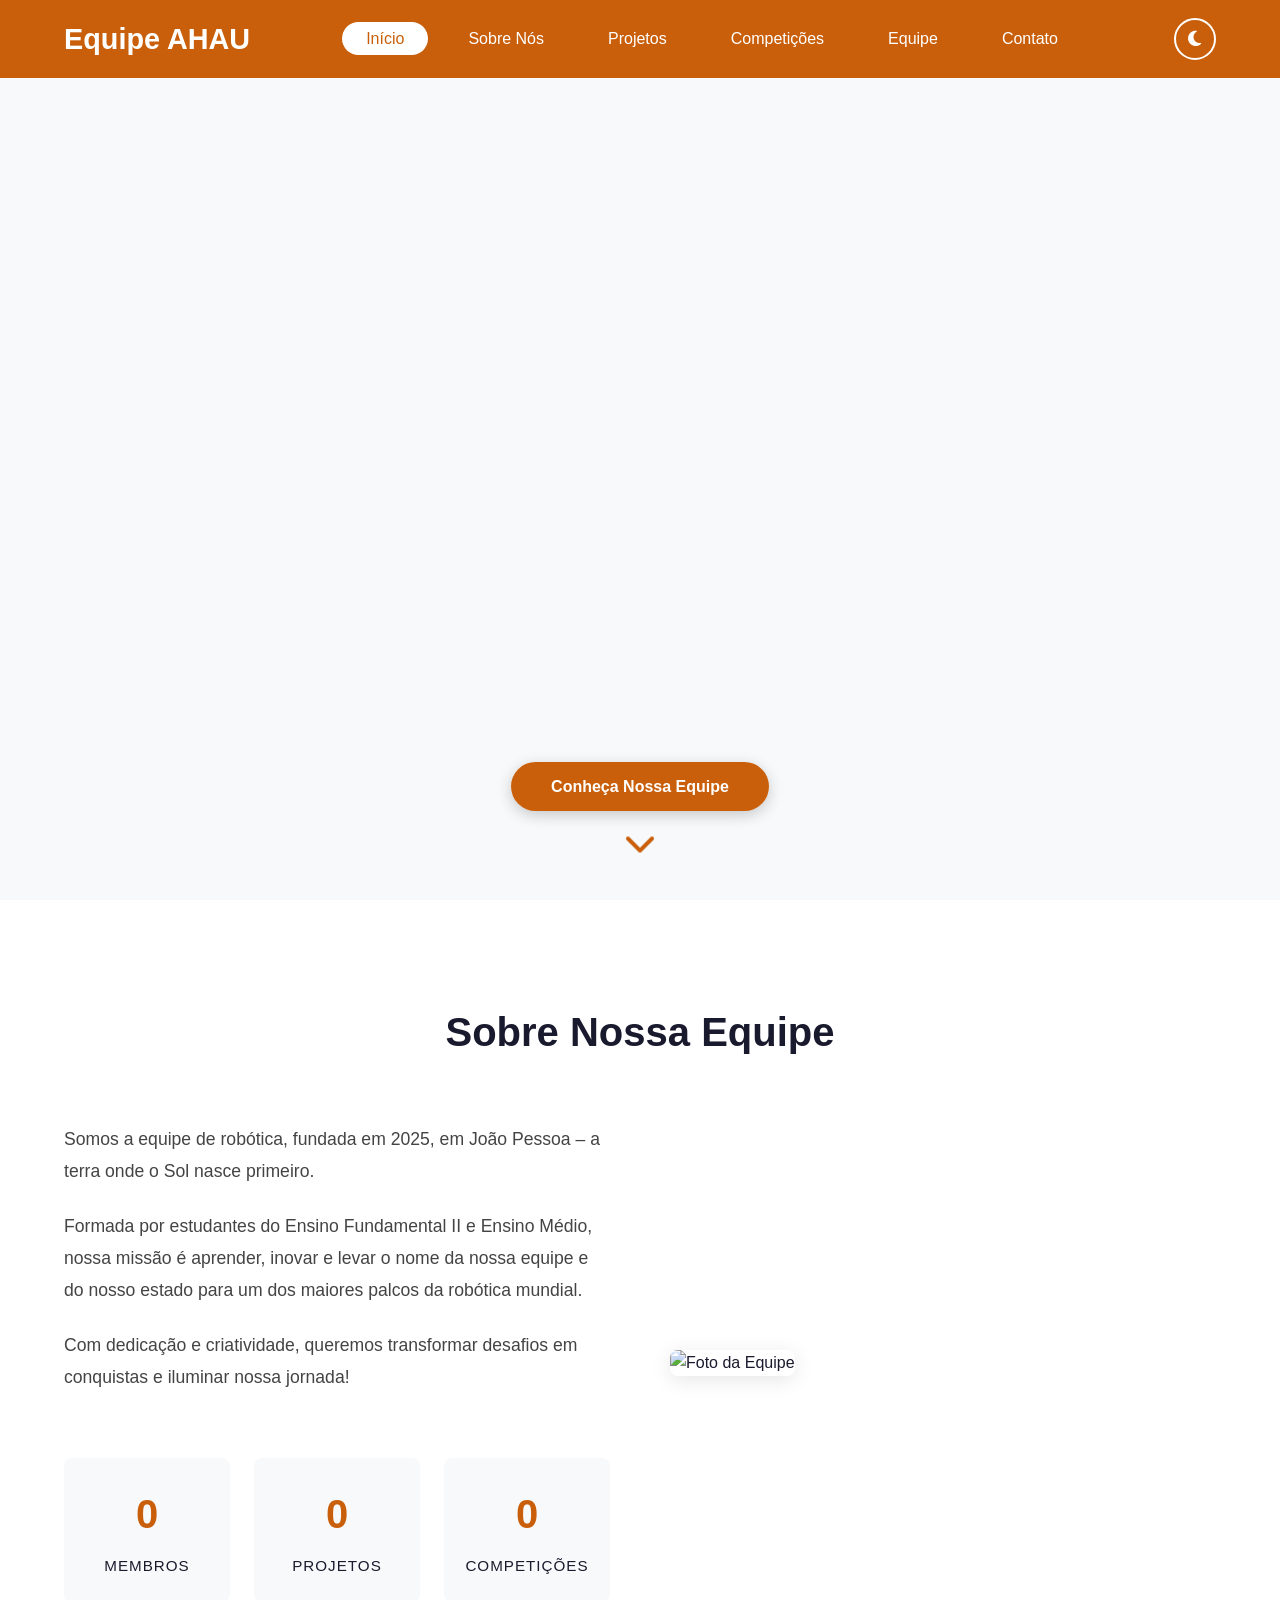
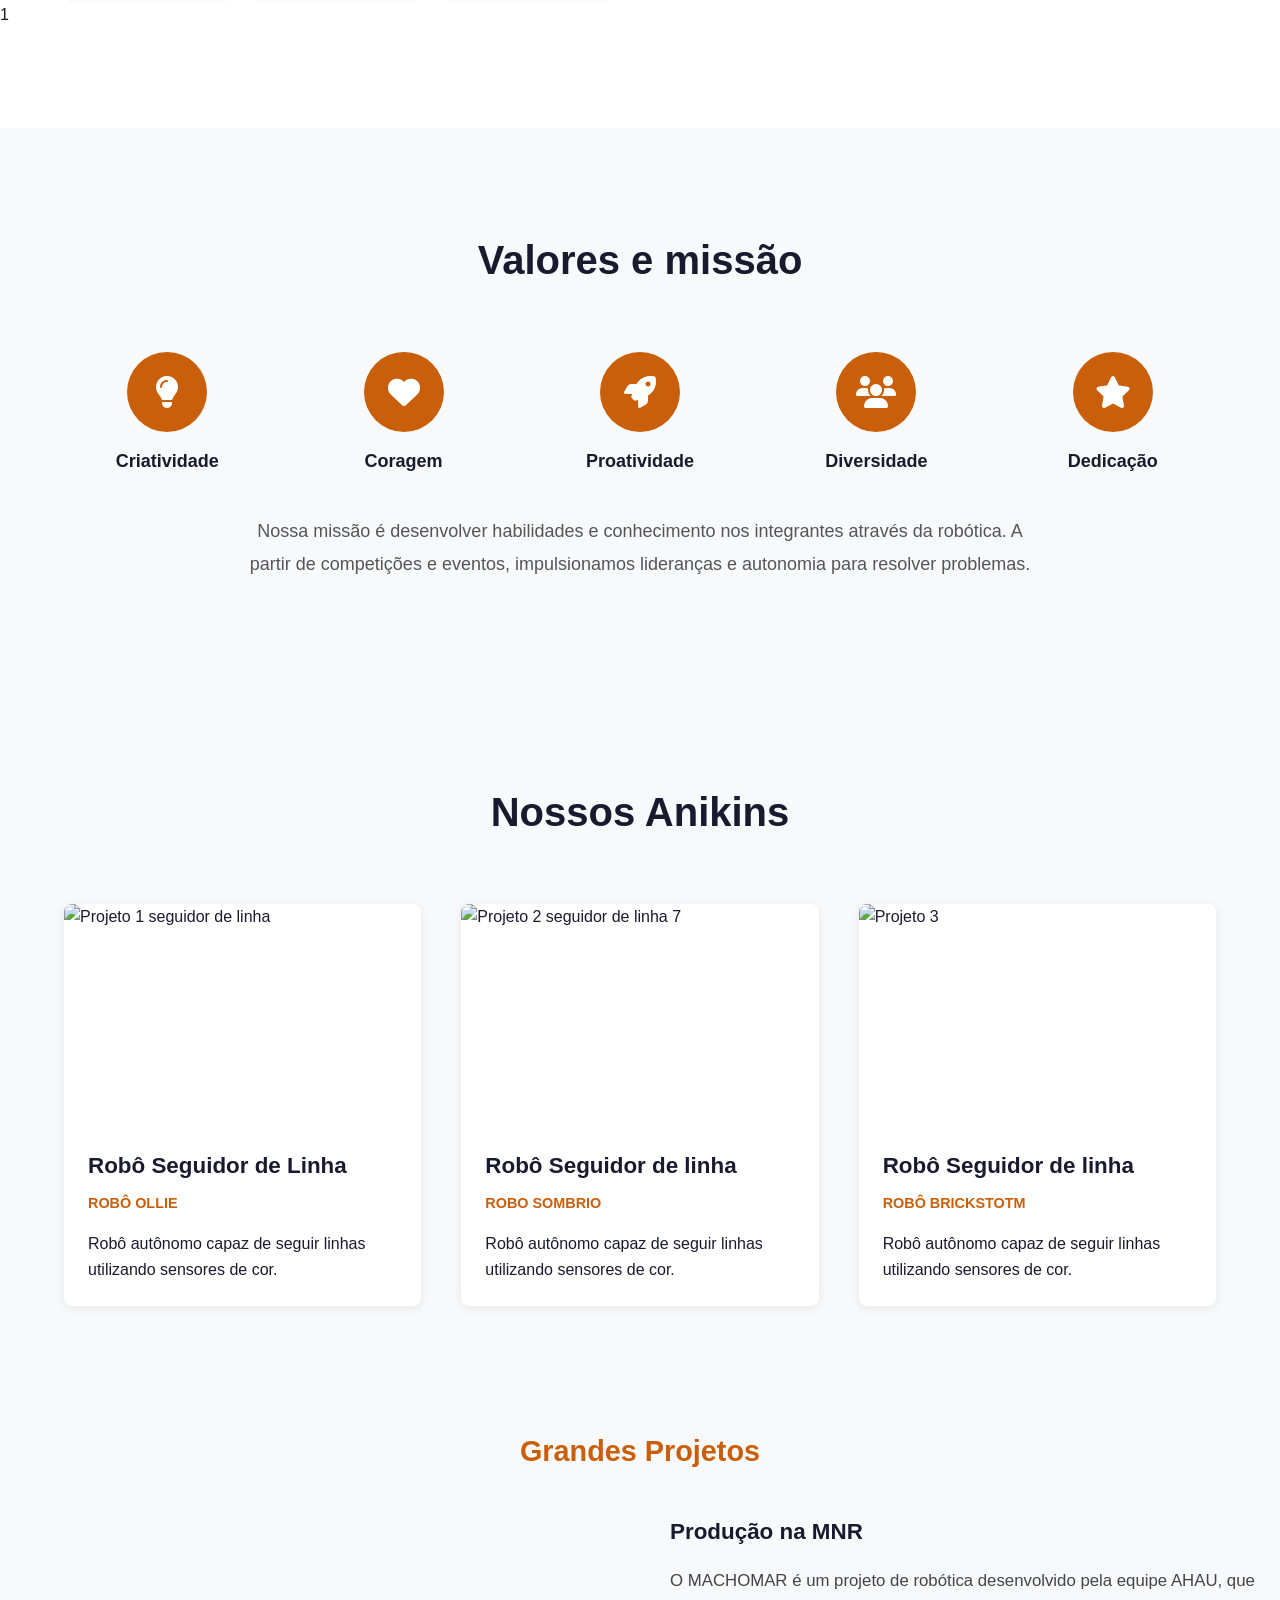
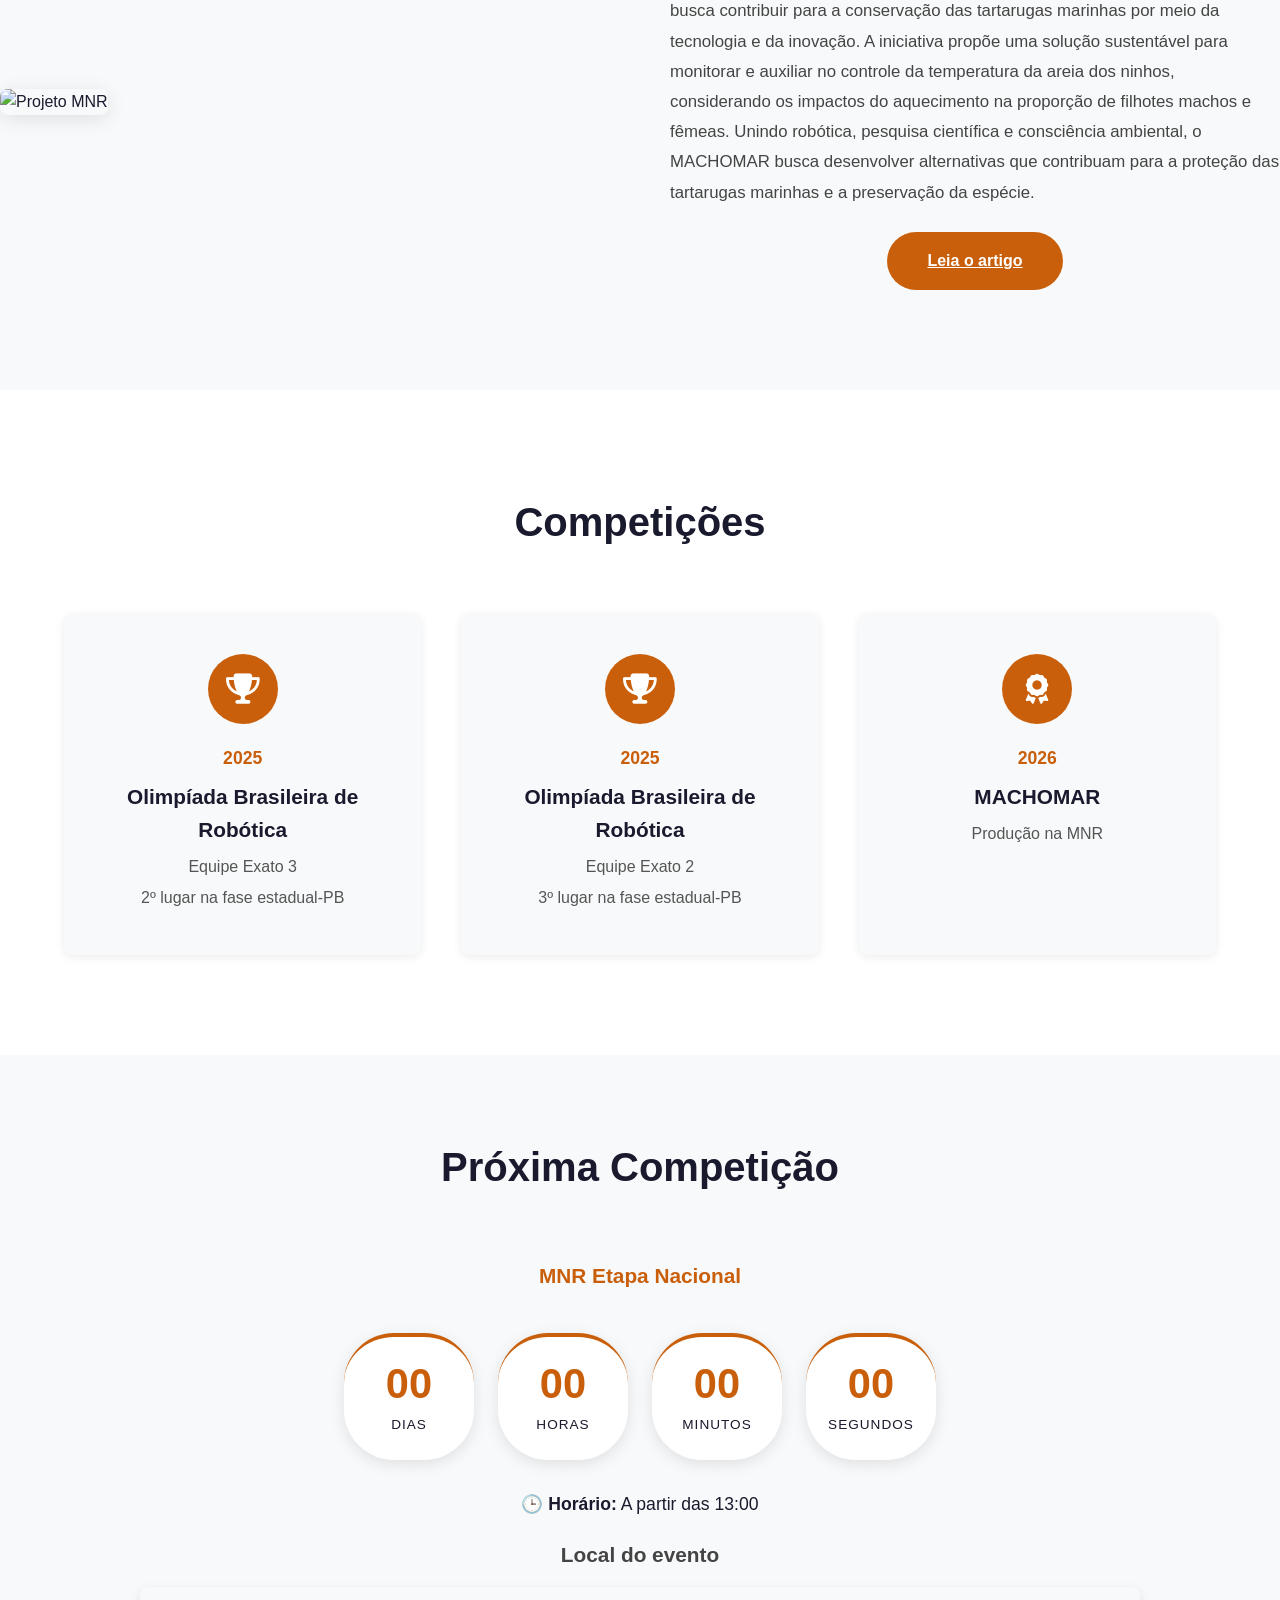
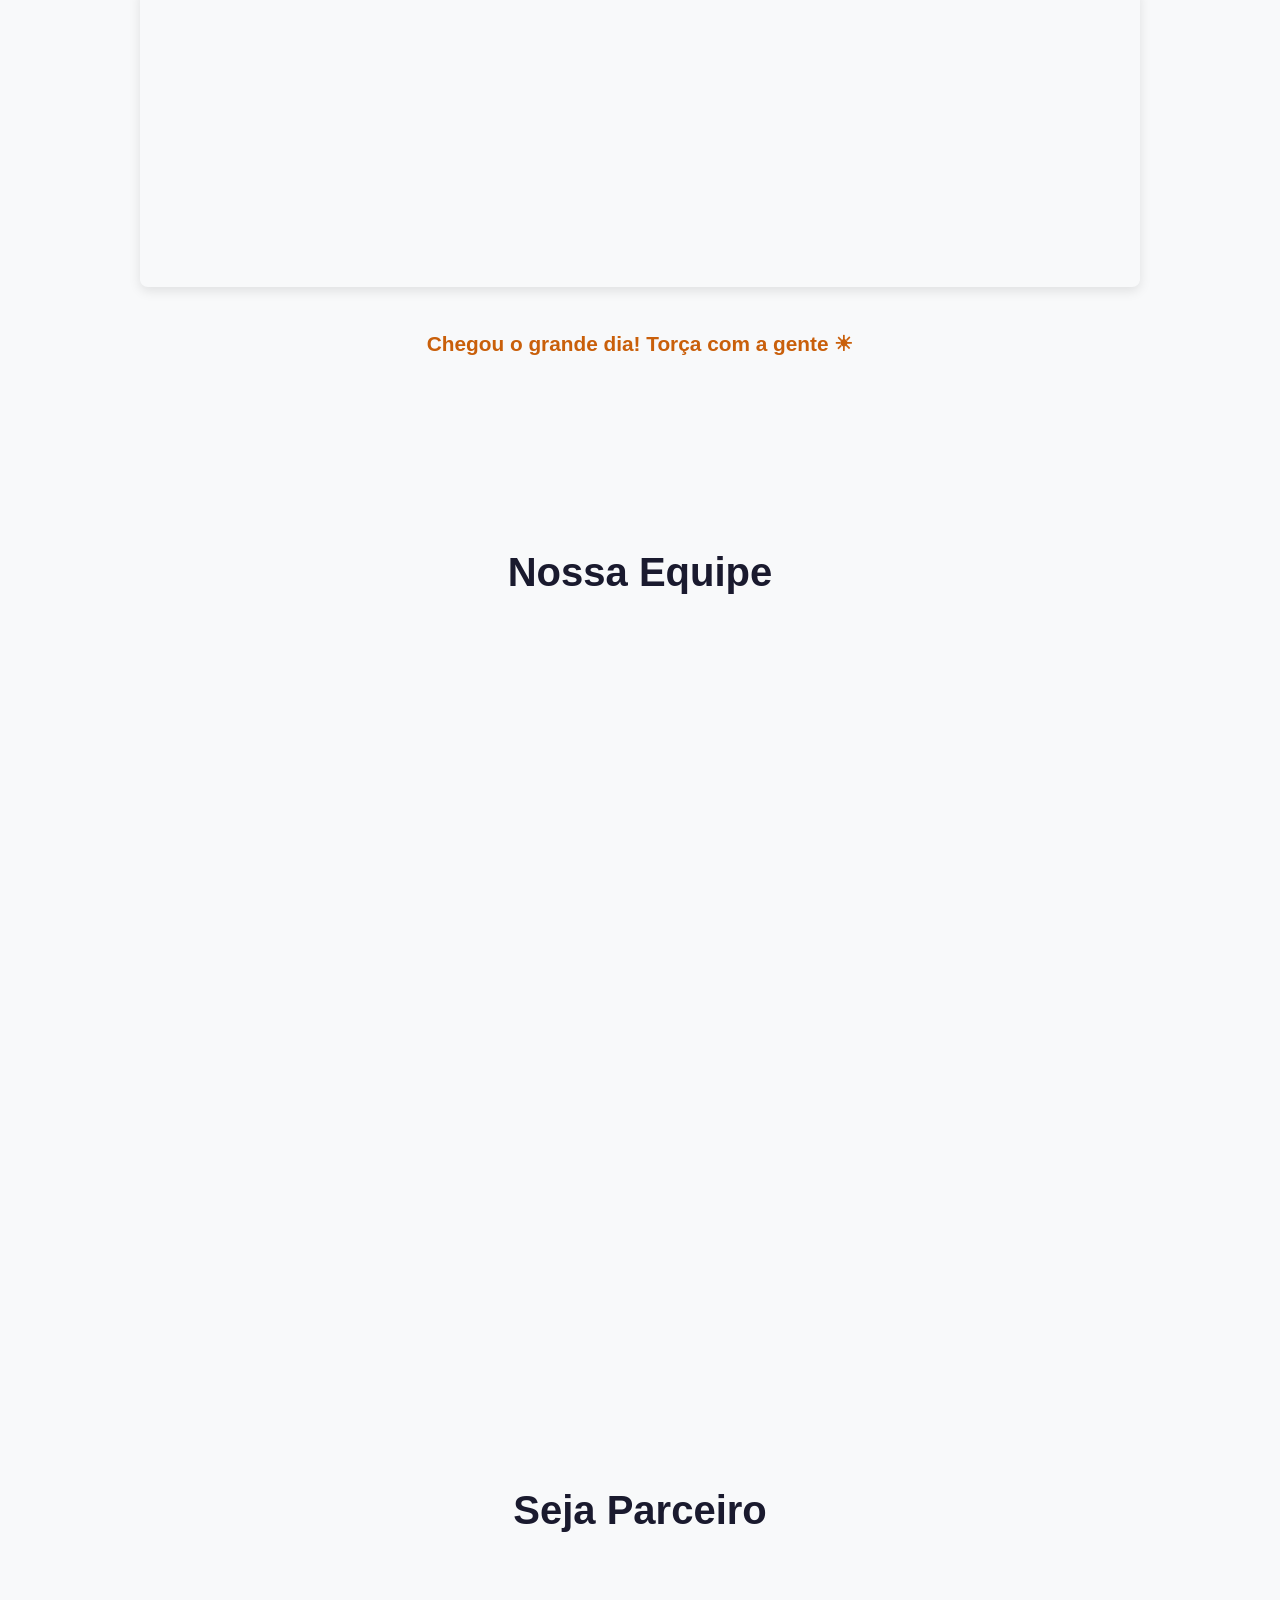
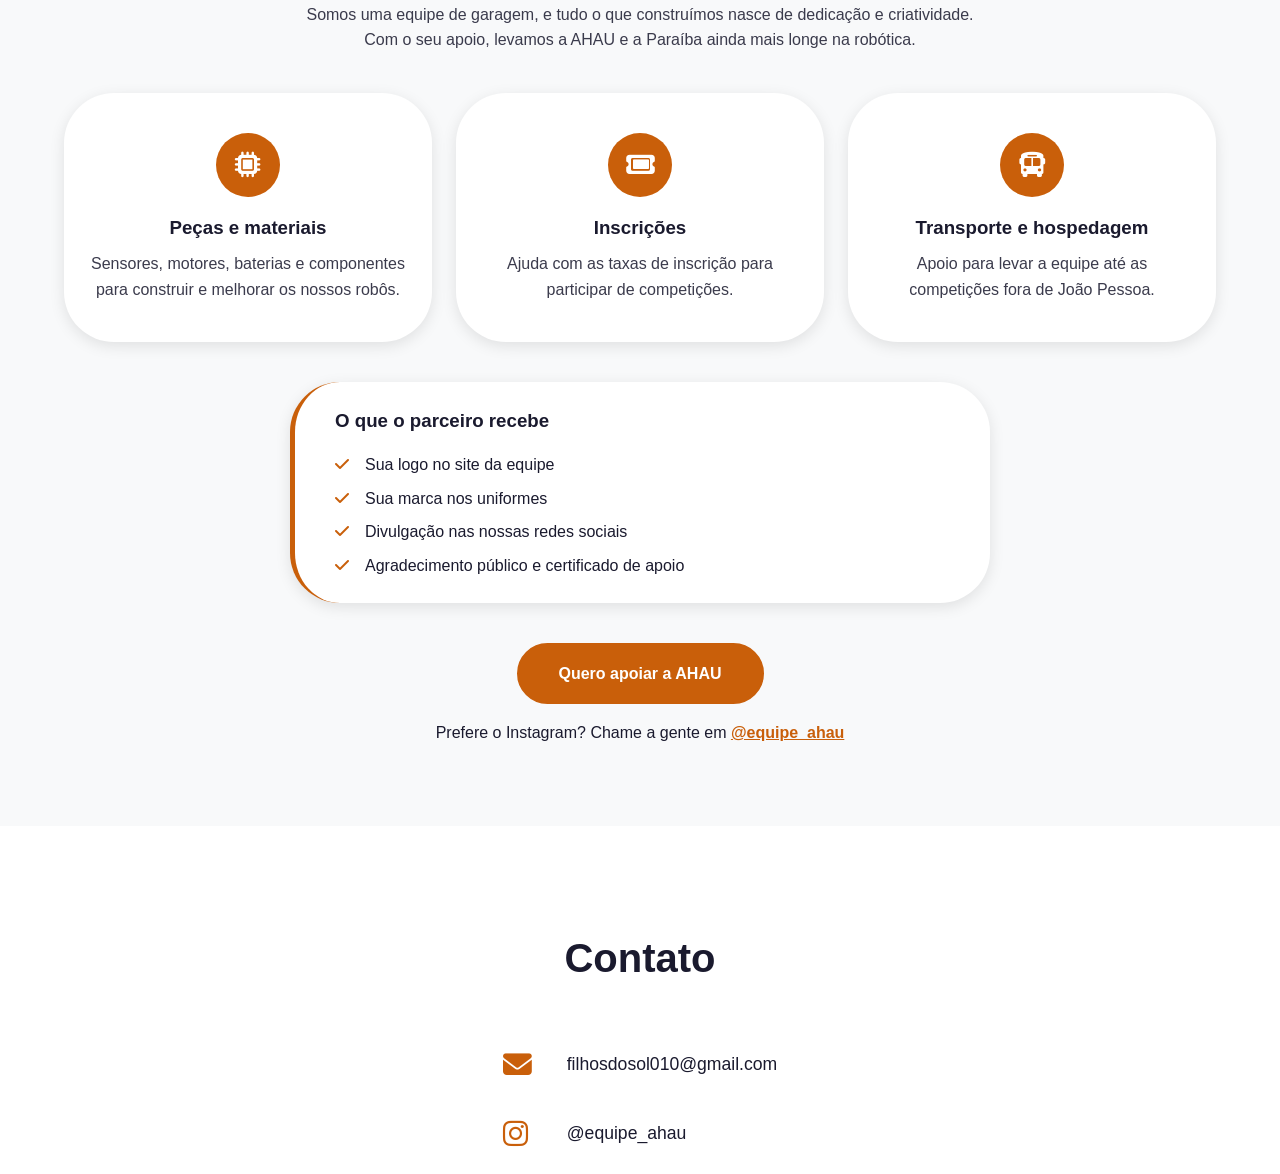
==== commit d723c8ed: "Resolve this error (6ae5d827bfbdd77c9b234f30)" ====
--- a/index.html
+++ b/index.html
@@ -3,7 +3,7 @@
 <head>
   <meta charset="UTF-8">
   <meta name="viewport" content="width=device-width, initial-scale=1.0">
-  <meta http-equiv="refresh" content="0; url=html/index.html">
+  <meta http-equiv="refresh" content="0; url=/html/index.html">
   <title>Equipe AHAU</title>
 
   <meta property="og:type" content="website">
@@ -12,6 +12,6 @@
   <meta property="og:image" content="https://i.postimg.cc/g2VD6d10/IMG-20260915-WA0085.jpg">
 </head>
 <body>
-  <p><a href="html/index.html">Abrir o site da Equipe AHAU</a></p>
+  <p><a href="/html/index.html">Abrir o site da Equipe AHAU</a></p>
 </body>
 </html>
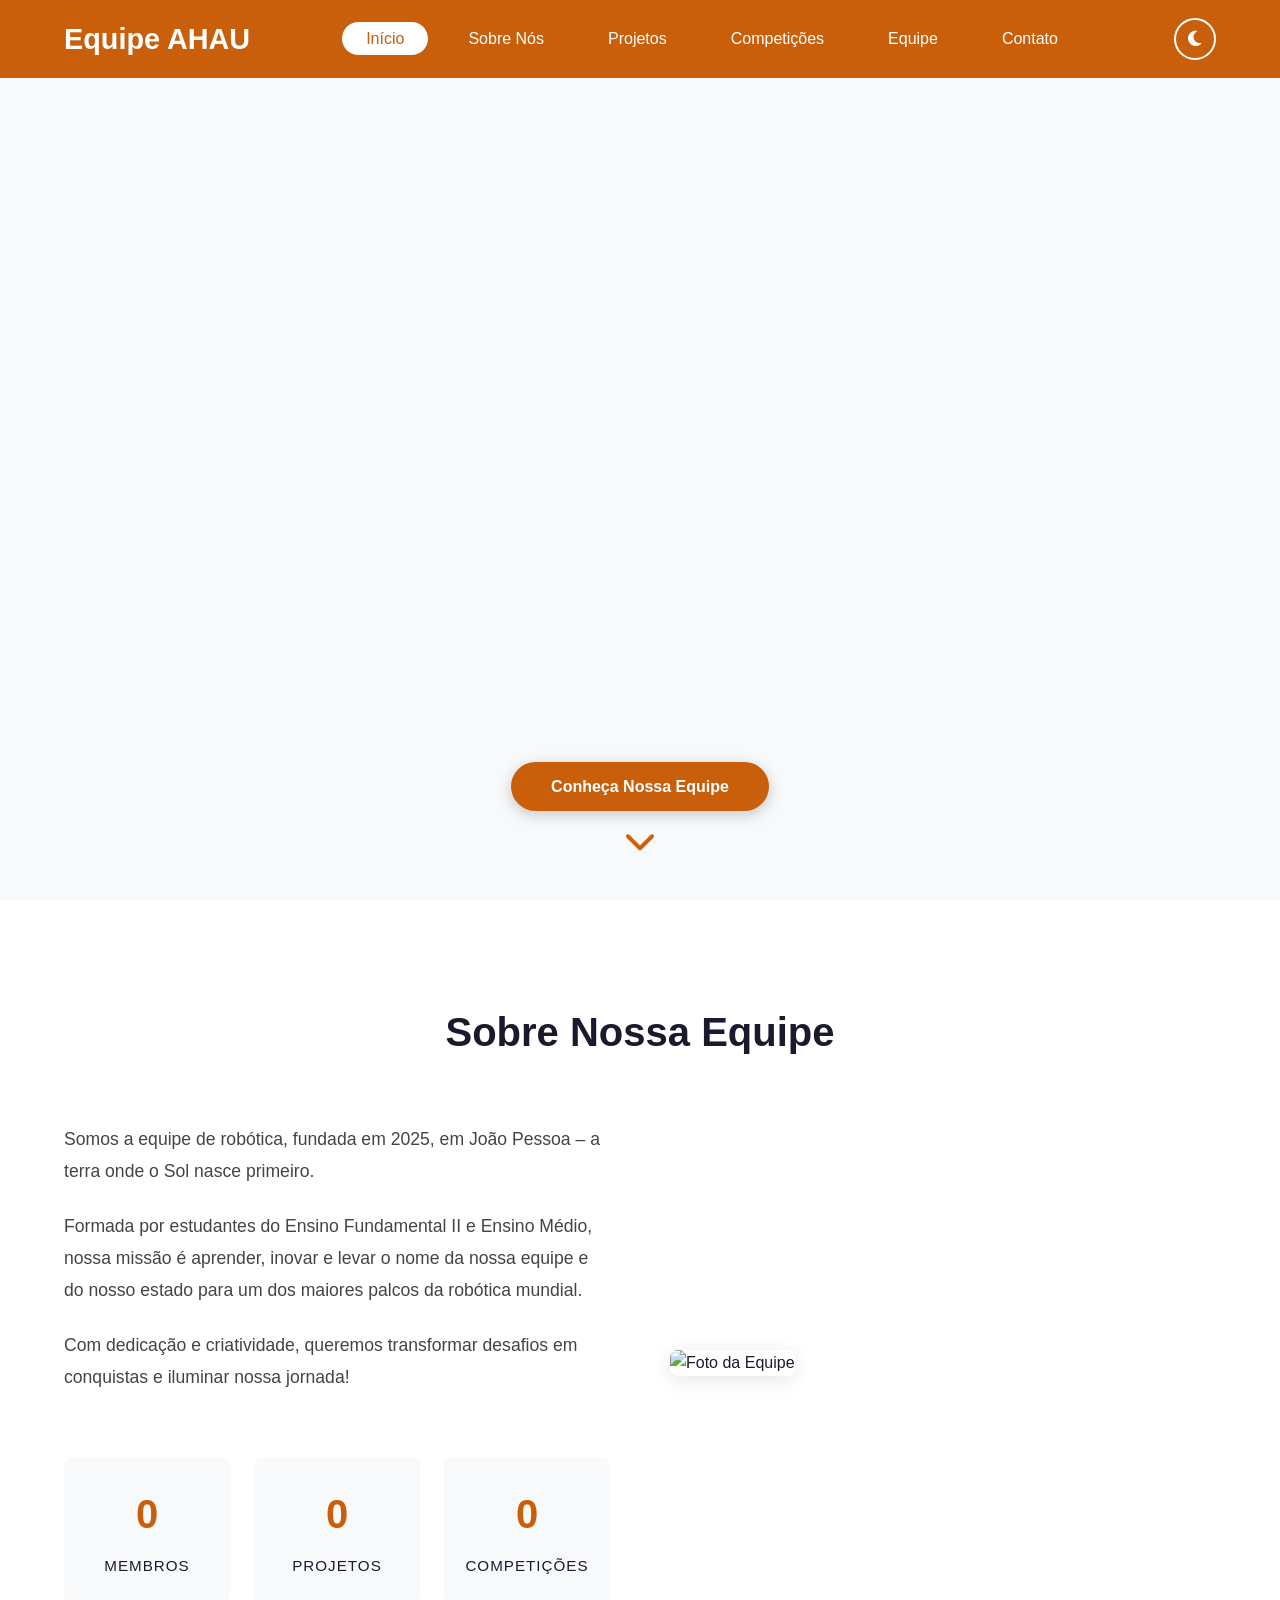
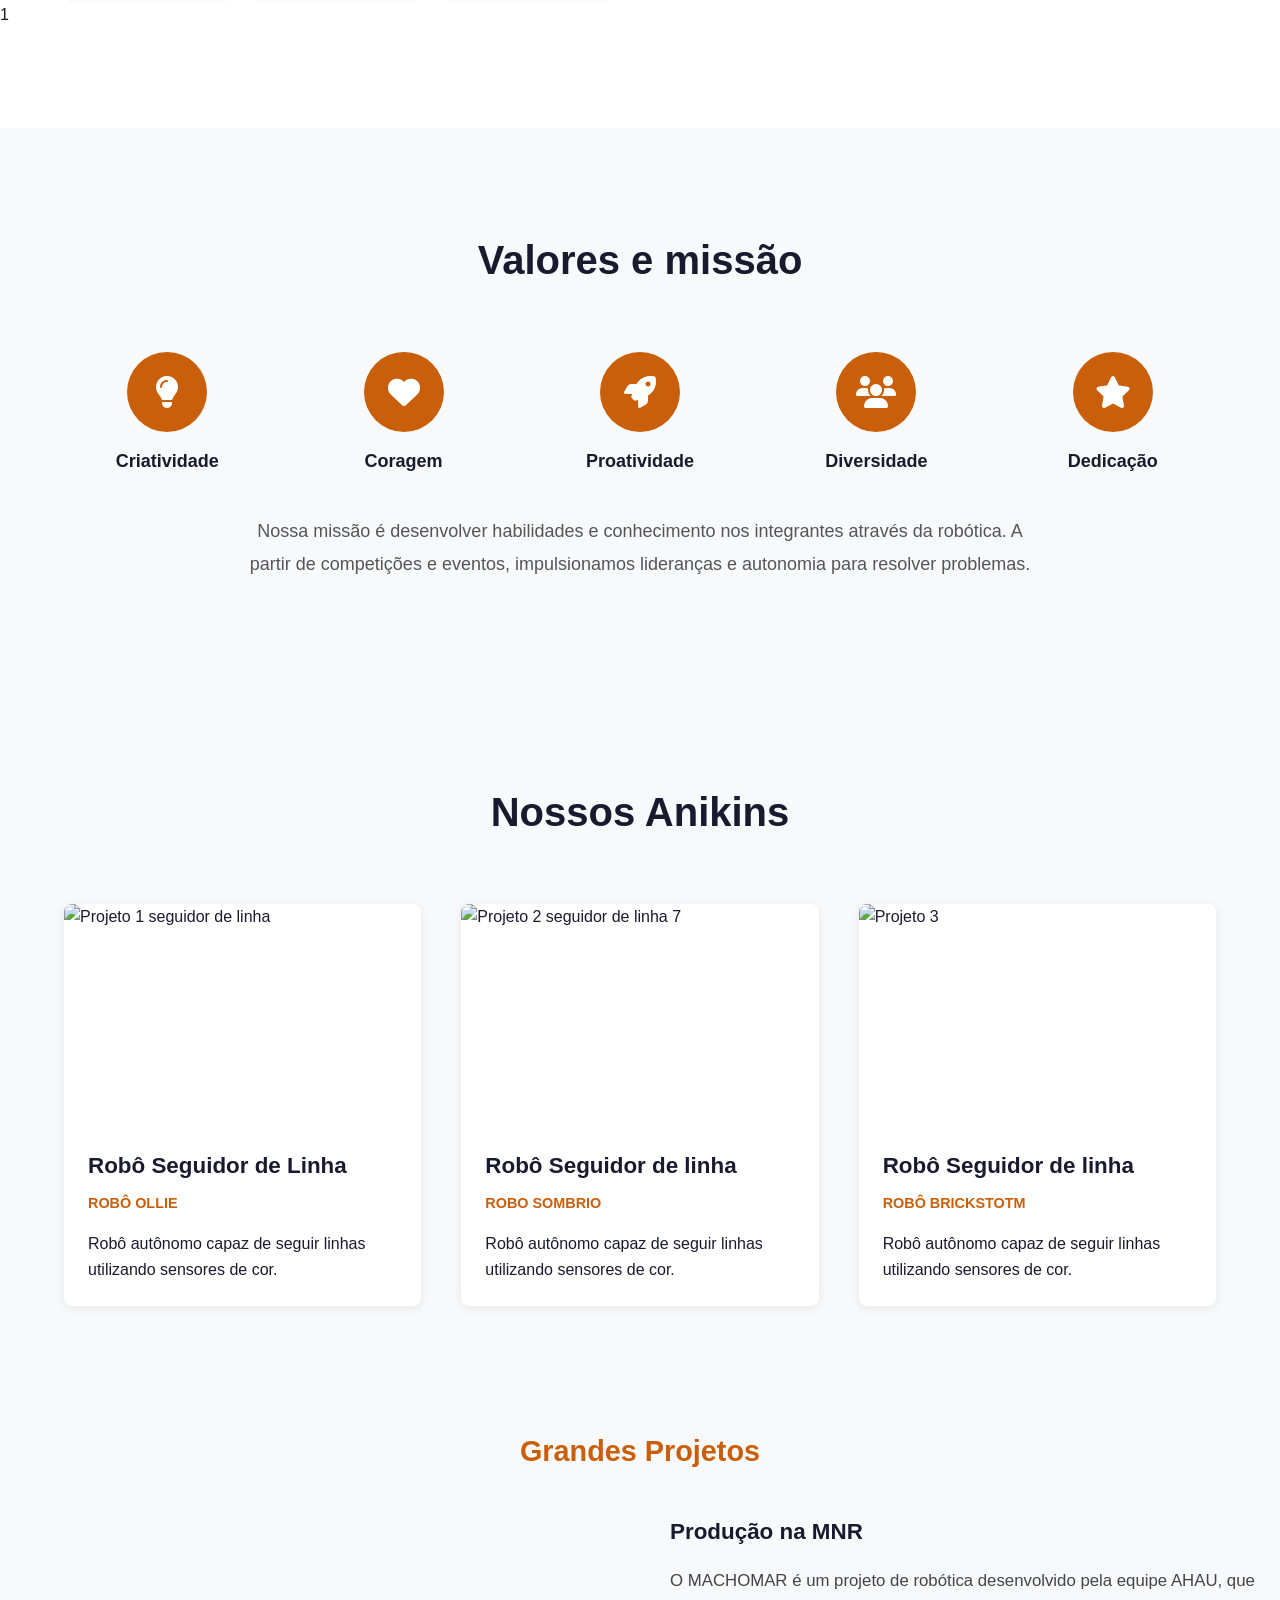
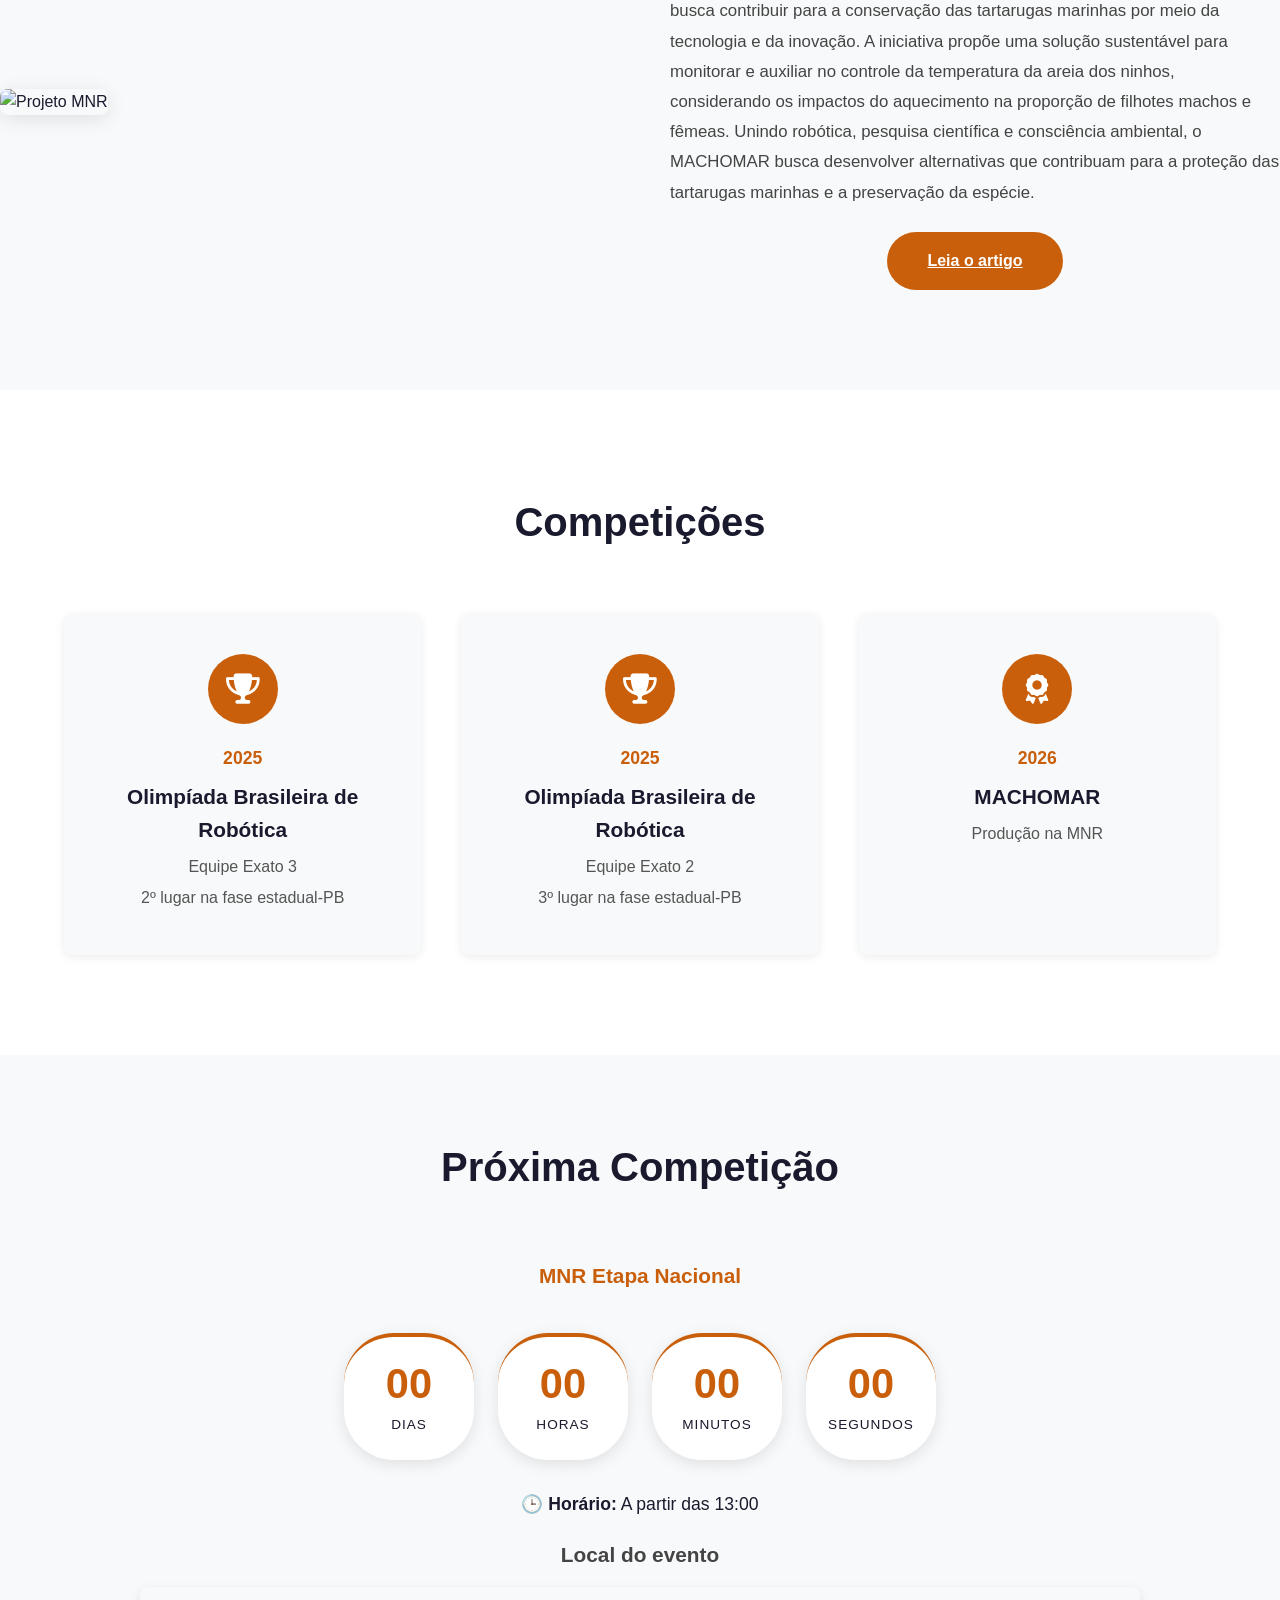
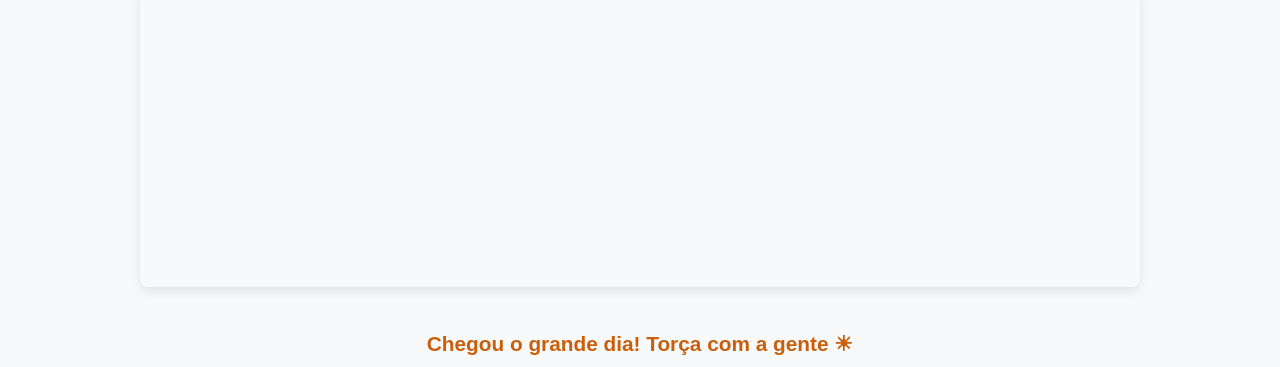
==== commit 660e0ef5: "Add initial index.html for Equipe AHAU website" ====
--- a/index.html
+++ b/index.html
@@ -3,7 +3,7 @@
 <head>
   <meta charset="UTF-8">
   <meta name="viewport" content="width=device-width, initial-scale=1.0">
-  <meta http-equiv="refresh" content="0; url=/html/index.html">
+  <meta http-equiv="refresh" content="0; url=html/index.html">
   <title>Equipe AHAU</title>
 
   <meta property="og:type" content="website">
@@ -12,6 +12,6 @@
   <meta property="og:image" content="https://i.postimg.cc/g2VD6d10/IMG-20260915-WA0085.jpg">
 </head>
 <body>
-  <p><a href="/html/index.html">Abrir o site da Equipe AHAU</a></p>
+  <p><a href="html/index.html">Abrir o site da Equipe AHAU</a></p>
 </body>
-</html>+</html>
